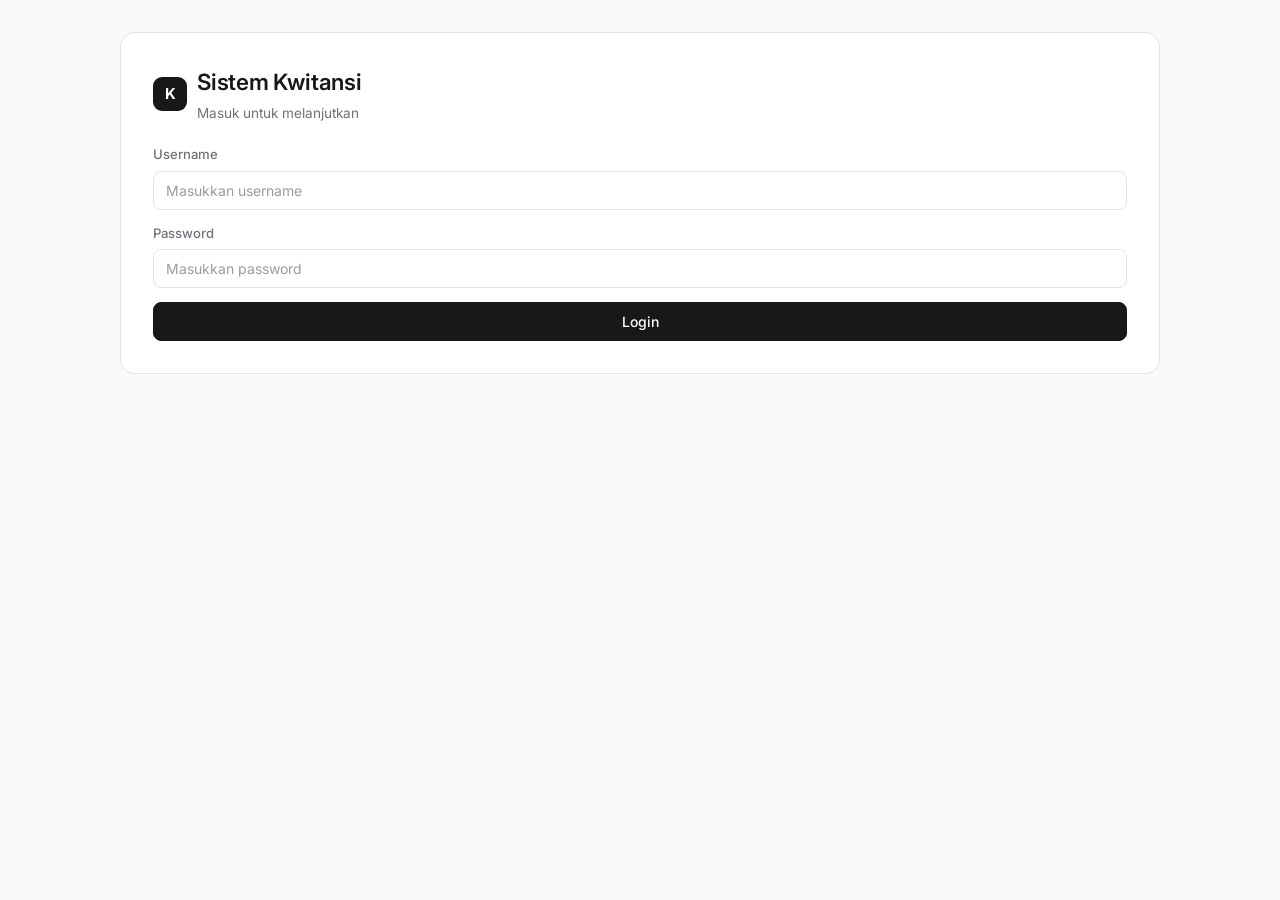
==== public/sistem-kwitansi.html @ 3c90ab40 "Test_1" ====
<!DOCTYPE html>
<html lang="id">
<head>
<meta charset="UTF-8">
<meta name="viewport" content="width=device-width, initial-scale=1.0">
<title>Sistem Kwitansi Pembayaran</title>
<link rel="preconnect" href="https://fonts.googleapis.com">
<link rel="preconnect" href="https://fonts.gstatic.com" crossorigin>
<link href="https://fonts.googleapis.com/css2?family=Inter:wght@400;500;600;700&family=JetBrains+Mono:wght@500&display=swap" rel="stylesheet">
<script>
  /* Terapkan tema tersimpan sebelum render agar tidak ada "kedipan" warna */
  (function () {
    try {
      var t = localStorage.getItem('kwitansi_theme') || 'onyx';
      document.documentElement.setAttribute('data-theme', t);
    } catch (e) {}
  })();
</script>
<style>
  /* ============ DESIGN TOKENS (monokrom) ============ */
  :root[data-theme="onyx"] {
    --bg: #fafafa; --surface: #ffffff; --surface-2: #f4f4f5;
    --text: #18181b; --text-muted: #71717a; --border: #e4e4e7;
    --accent: #18181b; --accent-contrast: #ffffff; --danger: #b91c1c; --danger-contrast:#fff;
  }
  :root[data-theme="graphite"] {
    --bg: #0e0e10; --surface: #18181b; --surface-2: #202023;
    --text: #f4f4f5; --text-muted: #a1a1aa; --border: #2c2c30;
    --accent: #f4f4f5; --accent-contrast: #0e0e10; --danger: #f87171; --danger-contrast:#1a0000;
  }
  :root[data-theme="stone"] {
    --bg: #f6f4f1; --surface: #ffffff; --surface-2: #efece6;
    --text: #2a2724; --text-muted: #8a8378; --border: #e6e1d8;
    --accent: #2a2724; --accent-contrast: #ffffff; --danger: #a3402f; --danger-contrast:#fff;
  }
  :root[data-theme="slate"] {
    --bg: #f2f3f5; --surface: #ffffff; --surface-2: #e9eaed;
    --text: #23262b; --text-muted: #7c828d; --border: #dfe1e6;
    --accent: #23262b; --accent-contrast: #ffffff; --danger: #a1323a; --danger-contrast:#fff;
  }

  * { box-sizing: border-box; }
  html, body { margin: 0; padding: 0; }
  body {
    background: var(--bg);
    color: var(--text);
    font-family: 'Inter', system-ui, -apple-system, "Segoe UI", sans-serif;
    font-size: 14.5px;
    line-height: 1.5;
    -webkit-font-smoothing: antialiased;
    padding: clamp(14px, 3vw, 32px);
    transition: background .2s ease, color .2s ease;
  }
  .num { font-family: 'JetBrains Mono', ui-monospace, monospace; font-variant-numeric: tabular-nums; }

  .container {
    max-width: 1040px;
    margin: 0 auto;
    background: var(--surface);
    border: 1px solid var(--border);
    border-radius: 14px;
    padding: clamp(16px, 3vw, 32px);
    position: relative;
  }

  h2, h3, h4 { margin: 0 0 4px 0; font-weight: 600; letter-spacing: -0.01em; }
  h2 { font-size: 1.4rem; }
  h3 { font-size: 1.05rem; font-weight: 500; }
  h4 { font-size: 1rem; text-transform: none; color: var(--text); margin-bottom: 2px; }
  hr { border: none; border-top: 1px solid var(--border); margin: 14px 0; }
  .subtle { color: var(--text-muted); font-size: 0.85rem; }

  .hidden { display: none !important; }

  /* ============ FORM ============ */
  .form-grid { display: grid; grid-template-columns: repeat(auto-fit, minmax(180px, 1fr)); gap: 14px; }
  .form-group { margin-bottom: 14px; display: flex; flex-direction: column; gap: 6px; }
  label { font-weight: 500; font-size: 0.82rem; color: var(--text-muted); }
  input, select {
    width: 100%;
    padding: 10px 12px;
    border: 1px solid var(--border);
    border-radius: 8px;
    font-size: 14px;
    font-family: inherit;
    background: var(--surface);
    color: var(--text);
    outline: none;
    transition: border-color .15s ease, box-shadow .15s ease;
  }
  input:focus, select:focus {
    border-color: var(--accent);
    box-shadow: 0 0 0 3px color-mix(in srgb, var(--accent) 15%, transparent);
  }
  input[readonly] { background: var(--surface-2); color: var(--text-muted); }
  input::placeholder { color: var(--text-muted); opacity: .7; }

  /* ============ BUTTONS ============ */
  button {
    padding: 10px 16px;
    border: 1px solid var(--accent);
    border-radius: 8px;
    font-size: 14px;
    font-weight: 500;
    font-family: inherit;
    cursor: pointer;
    background: var(--accent);
    color: var(--accent-contrast);
    display: inline-flex;
    align-items: center;
    justify-content: center;
    gap: 8px;
    width: 100%;
    transition: opacity .15s ease, transform .05s ease;
  }
  button:hover { opacity: .85; }
  button:active { transform: translateY(1px); }
  button:disabled { opacity: .5; cursor: not-allowed; }

  button.btn-secondary {
    background: transparent;
    color: var(--text);
    border-color: var(--border);
  }
  button.btn-danger { background: var(--danger); border-color: var(--danger); color: var(--danger-contrast); }
  button.btn-success { background: var(--accent); border-color: var(--accent); color: var(--accent-contrast); }
  button.btn-auto { width: auto; padding: 9px 14px; }
  button.btn-sm { width: auto; padding: 6px 10px; font-size: 12.5px; }

  /* ============ SPINNER ============ */
  .spinner { width: 14px; height: 14px; border: 2px solid currentColor; border-bottom-color: transparent; border-radius: 50%; display: inline-block; animation: rotation 0.8s linear infinite; opacity: .85; }
  @keyframes rotation { to { transform: rotate(360deg); } }

  .loading-overlay {
    position: absolute; inset: 0;
    background: color-mix(in srgb, var(--surface) 88%, transparent);
    backdrop-filter: blur(2px);
    display: flex; align-items: center; justify-content: center; flex-direction: column;
    z-index: 1000; border-radius: 14px; gap: 10px;
  }
  .big-spinner { width: 34px; height: 34px; border: 3px solid var(--accent); border-bottom-color: transparent; border-radius: 50%; animation: rotation 0.8s linear infinite; }
  #globalLoadingText { font-size: 0.85rem; color: var(--text-muted); }

  /* ============ HEADER ============ */
  .header-bar {
    display: flex; flex-wrap: wrap; gap: 14px; justify-content: space-between; align-items: center;
    border-bottom: 1px solid var(--border); padding-bottom: 16px; margin-bottom: 20px;
  }
  .brand { display: flex; align-items: center; gap: 10px; }
  .brand-mark {
    width: 34px; height: 34px; border-radius: 9px; background: var(--accent); color: var(--accent-contrast);
    display: flex; align-items: center; justify-content: center; font-weight: 700; font-size: 15px; flex-shrink: 0;
  }
  .nav-btns { display: flex; gap: 8px; flex-wrap: wrap; align-items: center; }

  /* Theme swatches */
  .theme-picker { display: flex; gap: 6px; align-items: center; margin-right: 4px; }
  .swatch {
    width: 22px; height: 22px; border-radius: 50%; cursor: pointer;
    border: 1px solid var(--border); box-shadow: 0 0 0 0 transparent; padding: 0;
    transition: transform .1s ease, box-shadow .15s ease;
  }
  .swatch:hover { transform: scale(1.08); }
  .swatch[aria-pressed="true"] { box-shadow: 0 0 0 2px var(--surface), 0 0 0 4px var(--accent); }
  .swatch-onyx { background: linear-gradient(135deg,#fafafa 50%,#18181b 50%); }
  .swatch-graphite { background: linear-gradient(135deg,#3f3f46 50%,#0e0e10 50%); }
  .swatch-stone { background: linear-gradient(135deg,#f6f4f1 50%,#8a8378 50%); }
  .swatch-slate { background: linear-gradient(135deg,#e9eaed 50%,#23262b 50%); }

  /* ============ LIST / TABLE ============ */
  .toolbar { display: flex; flex-wrap: wrap; gap: 14px; align-items: flex-end; margin-bottom: 16px; }
  .toolbar .form-group { margin-bottom: 0; min-width: 180px; }

  .table-wrap { border: 1px solid var(--border); border-radius: 10px; overflow: hidden; }
  table.data-table { width: 100%; border-collapse: collapse; }
  table.data-table thead th {
    text-align: left; font-size: 0.75rem; text-transform: uppercase; letter-spacing: .04em;
    color: var(--text-muted); font-weight: 600; background: var(--surface-2);
    padding: 10px 14px; border-bottom: 1px solid var(--border);
  }
  table.data-table td { padding: 12px 14px; border-bottom: 1px solid var(--border); font-size: 13.5px; vertical-align: middle; }
  table.data-table tbody tr:last-child td { border-bottom: none; }
  table.data-table tbody tr:hover { background: var(--surface-2); }
  .row-actions { display: flex; gap: 6px; flex-wrap: wrap; }
  .empty-state { text-align: center; padding: 32px 14px; color: var(--text-muted); font-size: 0.9rem; }

  @media (max-width: 640px) {
    table.data-table thead { display: none; }
    table.data-table, table.data-table tbody, table.data-table tr, table.data-table td { display: block; width: 100%; }
    table.data-table tr { border-bottom: 1px solid var(--border); padding: 10px 4px; }
    table.data-table td { border: none; padding: 4px 10px; display: flex; justify-content: space-between; gap: 10px; text-align: right; }
    table.data-table td::before { content: attr(data-label); font-weight: 600; color: var(--text-muted); text-align: left; }
    table.data-table td.row-actions-cell { justify-content: flex-end; }
    table.data-table td.row-actions-cell::before { content: none; }
  }

  /* ============ KWITANSI (RECEIPT) ============ */
  .kwitansi-box { border: 1.5px solid var(--text); border-radius: 10px; overflow: hidden; background: var(--surface); margin-top: 6px; }
  .kwitansi-title { background: var(--accent); color: var(--accent-contrast); text-align: center; font-size: 18px; font-weight: 700; padding: 12px; letter-spacing: .01em; }
  .kwitansi-subtitle { text-align: center; font-size: 12.5px; color: var(--text-muted); border-bottom: 1px solid var(--border); padding: 6px; }

  table.kwitansi-table { width: 100%; border-collapse: collapse; }
  table.kwitansi-table td, table.kwitansi-table th { border: 1px solid var(--border); padding: 8px 12px; font-size: 13px; }
  .text-right { text-align: right; }
  .bold { font-weight: 600; }

  .signature-container { display: flex; border-top: 1px solid var(--border); flex-wrap: wrap; }
  .sig-box { flex: 1 1 150px; border-right: 1px solid var(--border); min-height: 100px; text-align: center; display: flex; flex-direction: column; justify-content: space-between; padding: 10px; font-size: 13px; }
  .sig-box:last-child { border-right: none; }

  .preview-actions { display: flex; gap: 8px; margin-bottom: 16px; flex-wrap: wrap; }

  /* ============ MISC ============ */
  .welcome-name { font-weight: 600; }
  .role-badge {
    display: inline-block; font-size: 0.7rem; text-transform: uppercase; letter-spacing: .03em;
    padding: 2px 8px; border-radius: 20px; background: var(--surface-2); color: var(--text-muted); margin-left: 6px; font-weight: 600;
  }

  @media print {
    body { background: #fff !important; padding: 0; color: #000; }
    .no-print { display: none !important; }
    .container { border: none; border-radius: 0; padding: 0; max-width: 100%; }
    .kwitansi-box { border: 2px solid #000 !important; border-radius: 0; page-break-inside: avoid; }
    .kwitansi-title { background: #000 !important; color: #fff !important; -webkit-print-color-adjust: exact; print-color-adjust: exact; }
    table.kwitansi-table td, table.kwitansi-table th, .signature-container, .sig-box { border-color: #000 !important; }
  }
</style>
</head>
<body>

<div class="container">

  <!-- OVERLAY LOADING GLOBAL -->
  <div id="globalLoading" class="loading-overlay hidden">
    <div class="big-spinner"></div>
    <span id="globalLoadingText">Memproses data...</span>
  </div>

  <!-- 1. HALAMAN LOGIN -->
  <div id="loginSection">
    <div class="brand" style="margin-bottom:22px;">
      <div class="brand-mark">K</div>
      <div>
        <h2>Sistem Kwitansi</h2>
        <div class="subtle">Masuk untuk melanjutkan</div>
      </div>
    </div>
    <div class="form-group">
      <label>Username</label>
      <input type="text" id="loginUsername" placeholder="Masukkan username">
    </div>
    <div class="form-group">
      <label>Password</label>
      <input type="password" id="loginPassword" placeholder="Masukkan password">
    </div>
    <button id="btnLogin" onclick="handleLogin()">
      <span id="btnLoginText">Login</span>
    </button>
  </div>

  <!-- 2. DASHBOARD UTAMA -->
  <div id="dashboardSection" class="hidden">
    <div class="header-bar no-print">
      <div class="brand">
        <div class="brand-mark">K</div>
        <div>
          <h3>Selamat datang, <span id="userDisplayName" class="welcome-name"></span></h3>
          <span id="userRole" class="role-badge"></span>
        </div>
      </div>
      <div class="nav-btns">
        <div class="theme-picker" role="group" aria-label="Pilih tema warna">
          <button type="button" class="swatch swatch-onyx" data-theme-choice="onyx" title="Onyx" aria-pressed="false"></button>
          <button type="button" class="swatch swatch-graphite" data-theme-choice="graphite" title="Graphite (gelap)" aria-pressed="false"></button>
          <button type="button" class="swatch swatch-stone" data-theme-choice="stone" title="Stone" aria-pressed="false"></button>
          <button type="button" class="swatch swatch-slate" data-theme-choice="slate" title="Slate" aria-pressed="false"></button>
        </div>
        <button id="btnTambahUser" class="hidden btn-secondary btn-auto" onclick="showFormUser()">+ Akun Baru</button>
        <button id="btnTambahKwitansi" class="hidden btn-auto" onclick="showFormKwitansi()">+ Buat Kwitansi</button>
        <button class="btn-danger btn-auto" onclick="handleLogout()">Logout</button>
      </div>
    </div>

    <!-- Tampilan Daftar Kwitansi -->
    <div id="listSection" class="no-print">
      <h4>Daftar Kwitansi Pembayaran</h4>
      <p class="subtle" style="margin-bottom:16px;">Kelola dan cetak kwitansi yang sudah tersimpan.</p>

      <div class="toolbar">
        <div class="form-group">
          <label>Tipe Kwitansi</label>
          <select id="filterType" onchange="loadKwitansiData()">
            <option value="lebur">Kwitansi Lebur</option>
            <option value="tak_lebur">Kwitansi Tak Lebur</option>
          </select>
        </div>
      </div>
      <div id="kwitansiListTable"></div>
    </div>

    <!-- Form Buat Akun Baru -->
    <div id="formUserSection" class="hidden no-print">
      <h4>Buat Akun Baru</h4>
      <p class="subtle" style="margin-bottom:16px;">Tambahkan pengguna admin atau client baru.</p>
      <div class="form-grid">
        <div class="form-group"><label>Username</label><input type="text" id="newUsername"></div>
        <div class="form-group"><label>Password</label><input type="password" id="newPassword"></div>
        <div class="form-group">
          <label>Role</label>
          <select id="newRole">
            <option value="client">Client</option>
            <option value="admin">Admin</option>
          </select>
        </div>
        <div class="form-group"><label>Nama Lengkap</label><input type="text" id="newName"></div>
      </div>
      <div style="display:flex; gap:8px; flex-wrap:wrap;">
        <button id="btnSimpanUser" class="btn-success btn-auto" onclick="simpanUser()">
          <span id="btnSimpanUserText">Simpan Akun</span>
        </button>
        <button class="btn-secondary btn-auto" onclick="hideForms()">Batal</button>
      </div>
    </div>

    <!-- Form Input Kwitansi -->
    <div id="formKwitansiSection" class="hidden no-print">
      <h4 id="formKwitansiTitle">Tambah Kwitansi Baru</h4>
      <p class="subtle" style="margin-bottom:16px;">Isi rincian transaksi, kalkulasi akan terisi otomatis.</p>

      <div class="form-group" style="max-width:260px;">
        <label>Tipe Kwitansi</label>
        <select id="inputType" onchange="toggleFormFields()">
          <option value="lebur">Lebur</option>
          <option value="tak_lebur">Tak Lebur</option>
        </select>
      </div>

      <div class="form-grid">
        <div class="form-group"><label>No. Kwitansi</label><input type="text" id="fieldNo"></div>
        <div class="form-group"><label>Tanggal Transfer/Bayar</label><input type="date" id="fieldTanggal"></div>
        <div class="form-group"><label>Tanggal Putaran</label><input type="date" id="fieldTanggalPutaran"></div>
      </div>

      <div class="form-grid">
        <div class="form-group"><label>Terima Dari</label><input type="text" id="fieldTerimaDari"></div>
        <div class="form-group"><label>Modal (Rp)</label><input type="number" step="0.01" id="fieldModal" oninput="hitungOtomatis(event)"></div>
      </div>

      <!-- Field Khusus Lebur -->
      <div id="fieldsLebur">
        <div class="form-grid">
          <div class="form-group"><label>Harga Beli 1 / gr (Rp)</label><input type="number" step="0.01" id="fieldHargaBeli1Gr" oninput="hitungOtomatis(event)"></div>
          <div class="form-group"><label>Total Sebelum Lebur</label><input type="number" step="0.01" id="fieldTotalSebelumLebur"></div>
          <div class="form-group"><label>Total Setelah Lebur</label><input type="number" step="0.01" id="fieldTotalSetelahLebur" oninput="hitungOtomatis(event)"></div>
          <div class="form-group"><label>Kadar (%)</label><input type="text" id="fieldKadar" value="91.99%"></div>
        </div>
      </div>

      <!-- Field Khusus Tak Lebur -->
      <div id="fieldsTakLebur" class="hidden">
        <div class="form-grid">
          <div class="form-group"><label>Harga Beli / gram (Rp)</label><input type="number" step="0.01" id="fieldHargaBeliGram" oninput="hitungOtomatis(event)"></div>
          <div class="form-group"><label>Harga Jual / gram (Rp)</label><input type="number" step="0.01" id="fieldHargaJualGram" oninput="hitungOtomatis(event)"></div>
        </div>
      </div>

      <!-- Field Hasil Kalkulasi -->
      <div class="form-grid">
        <div class="form-group"><label>Total Penjualan (Rp)</label><input type="number" step="0.01" id="fieldTotalPenjualan" oninput="hitungOtomatis(event)"></div>
        <div class="form-group"><label>Total Keuntungan (Rp)</label><input type="number" step="0.01" id="fieldTotalKeuntungan" oninput="hitungManualKeuntungan()" placeholder="0"></div>
        <div class="form-group"><label>Total Keuntungan x 30% (Jumlah)</label><input type="number" step="0.01" id="fieldJumlah" readonly></div>
      </div>

      <!-- Terbilang Otomatis -->
      <div class="form-group">
        <label>Terbilang (Otomatis dari Total Keuntungan)</label>
        <input type="text" id="fieldTerbilang" readonly style="font-weight:600;">
      </div>

      <div style="display:flex; gap:8px; flex-wrap:wrap; margin-top:6px;">
        <button id="btnSimpanKwitansi" class="btn-success btn-auto" onclick="simpanKwitansi()">
          <span id="btnSimpanKwitansiText">Simpan Kwitansi</span>
        </button>
        <button class="btn-secondary btn-auto" onclick="hideForms()">Batal</button>
      </div>
    </div>

    <!-- PREVIEW KWITANSI -->
    <div id="previewArea" class="hidden">
      <div class="preview-actions no-print">
        <button class="btn-success btn-auto" onclick="window.print()">Cetak / Download PDF</button>
        <button class="btn-secondary btn-auto" onclick="closePreview()">Kembali</button>
      </div>

      <div class="kwitansi-box">
        <div class="kwitansi-title">Kwitansi Pembayaran</div>
        <div class="kwitansi-subtitle">Kwitansi Pembayaran</div>

        <table class="kwitansi-table">
          <tr>
            <td colspan="2"><strong>No.</strong> <span id="viewNo"></span></td>
            <td colspan="2"><strong>Tanggal Putaran:</strong> <span id="viewTglPutaran"></span></td>
          </tr>
          <tr>
            <td colspan="2"><strong id="lblTgl">Tanggal:</strong> <span id="viewTgl"></span></td>
            <td colspan="2"><strong>Terima dari:</strong> <span id="viewTerimaDari"></span></td>
          </tr>
          <tr>
            <td style="width: 20%;"><strong>Jumlah</strong></td>
            <td colspan="3"><strong id="viewJumlah"></strong></td>
          </tr>
          <tr>
            <td><strong>Terbilang</strong></td>
            <td colspan="3"><strong id="viewTerbilang"></strong></td>
          </tr>
          <tr>
            <td colspan="4" class="bold">Untuk Pembayaran:</td>
          </tr>
        </table>

        <!-- Tabel Perhitungan -->
        <table class="kwitansi-table" id="viewDetailTable"></table>

        <div class="signature-container">
          <div class="sig-box" style="flex: 2 1 220px; text-align:left;">
            <strong>Detail Jumlah dan Perhitungan</strong>
          </div>
          <div class="sig-box">
            <strong>Tanda Tangan Penerima</strong>
          </div>
          <div class="sig-box">
            <strong>Tanda Tangan Penyetor</strong>
          </div>
        </div>
      </div>
    </div>

  </div>

</div>

<script>
  // MASUKKAN URL WEB APP GOOGLE APPS SCRIPT ANDA DI SINI
  const SCRIPT_URL = "https://script.google.com/macros/s/AKfycbz9GG3gBZ4VMl-e2Hu1_Qv3UtREHo_DA6vSNfeqBpv2RDfMTVq-NjoJUmWT4LGvK2Az/exec";

  let currentUser = null;

  // --- THEME PICKER (monokrom) ---
  function applyTheme(theme) {
    document.documentElement.setAttribute('data-theme', theme);
    try { localStorage.setItem('kwitansi_theme', theme); } catch (e) {}
    document.querySelectorAll('[data-theme-choice]').forEach(btn => {
      btn.setAttribute('aria-pressed', btn.getAttribute('data-theme-choice') === theme ? 'true' : 'false');
    });
  }
  document.addEventListener('DOMContentLoaded', () => {
    const current = document.documentElement.getAttribute('data-theme') || 'onyx';
    applyTheme(current);
    document.querySelectorAll('[data-theme-choice]').forEach(btn => {
      btn.addEventListener('click', () => applyTheme(btn.getAttribute('data-theme-choice')));
    });
  });

  // --- HELPER LOADING ANIMASI ---
  function setButtonLoading(btnId, textId, isLoading, originalText) {
    const btn = document.getElementById(btnId);
    const txt = document.getElementById(textId);
    if (isLoading) {
      btn.disabled = true;
      txt.innerHTML = `<span class="spinner"></span> Memproses...`;
    } else {
      btn.disabled = false;
      txt.innerText = originalText;
    }
  }

  function showGlobalLoading(text = "Memproses data...") {
    document.getElementById('globalLoadingText').innerText = text;
    document.getElementById('globalLoading').classList.remove('hidden');
  }

  function hideGlobalLoading() {
    document.getElementById('globalLoading').classList.add('hidden');
  }

  // --- FUNGSI TERBILANG DENGAN DUKUNGAN PENUH (Triliun - Perak/Sen) ---
function terbilangAngkaDasar(angka) {
  var bil = ["", "Satu", "Dua", "Tiga", "Empat", "Lima", "Enam", "Tujuh", "Delapan", "Sembilan", "Sepuluh", "Sebelas"];
  angka = Math.floor(angka);

  if (angka === 0) return "";
  if (angka < 12) return " " + bil[angka];
  else if (angka < 20) return terbilangAngkaDasar(angka - 10) + " Belas";
  else if (angka < 100) return terbilangAngkaDasar(Math.floor(angka / 10)) + " Puluh" + terbilangAngkaDasar(angka % 10);
  else if (angka < 200) return " Seratus" + terbilangAngkaDasar(angka - 100);
  else if (angka < 1000) return terbilangAngkaDasar(Math.floor(angka / 100)) + " Ratus" + terbilangAngkaDasar(angka % 100);
  else if (angka < 2000) return " Seribu" + terbilangAngkaDasar(angka - 1000);
  else if (angka < 1000000) return terbilangAngkaDasar(Math.floor(angka / 1000)) + " Ribu" + terbilangAngkaDasar(angka % 1000);
  else if (angka < 1000000000) return terbilangAngkaDasar(Math.floor(angka / 1000000)) + " Juta" + terbilangAngkaDasar(angka % 1000000);
  else if (angka < 1000000000000) return terbilangAngkaDasar(Math.floor(angka / 1000000000)) + " Milyar" + terbilangAngkaDasar(angka % 1000000000);
  else if (angka < 1000000000000000) return terbilangAngkaDasar(Math.floor(angka / 1000000000000)) + " Triliun" + terbilangAngkaDasar(angka % 1000000000000);

  return "";
}

function konversiTerbilangLengkap(nilai) {
  if (!nilai || nilai === 0) return "Nol Rupiah.";

  var bagianUtama = Math.floor(Math.abs(nilai));
  var bagianDesimal = Math.round((Math.abs(nilai) - bagianUtama) * 100);

  var hasil = terbilangAngkaDasar(bagianUtama).trim() + " Rupiah";

  if (bagianDesimal > 0) {
    hasil += " " + terbilangAngkaDasar(bagianDesimal).trim() + " Perak";
  } else {
    hasil += ".";
  }

  return hasil.replace(/\s+/g, ' ').trim();
}

  // --- LOGIN & LOGOUT ---
  async function handleLogin() {
    const u = document.getElementById('loginUsername').value;
    const p = document.getElementById('loginPassword').value;

    if(!u || !p) return alert("Masukkan username dan password!");

    setButtonLoading('btnLogin', 'btnLoginText', true, 'Login');

    try {
      const res = await fetch(`${SCRIPT_URL}?action=getUsers`);
      const users = await res.json();
      const user = users.find(x => String(x.username).trim() === u.trim() && String(x.password).trim() === p.trim());

      if (user) {
        currentUser = user;
        document.getElementById('userDisplayName').innerText = user.name;
        document.getElementById('userRole').innerText = user.role;

        document.getElementById('loginSection').classList.add('hidden');
        document.getElementById('dashboardSection').classList.remove('hidden');

        if(user.role === 'admin') {
          document.getElementById('btnTambahUser').classList.remove('hidden');
          document.getElementById('btnTambahKwitansi').classList.remove('hidden');
        }

        await loadKwitansiData();
      } else {
        alert("Username atau Password salah!");
      }
    } catch(err) {
      alert("Gagal terhubung ke Google Apps Script. Pastikan URL Web App sudah dikonfigurasi dengan benar.");
    } finally {
      setButtonLoading('btnLogin', 'btnLoginText', false, 'Login');
    }
  }

  function handleLogout() {
    location.reload();
  }

  function hideForms() {
    document.getElementById('formUserSection').classList.add('hidden');
    document.getElementById('formKwitansiSection').classList.add('hidden');
    document.getElementById('listSection').classList.remove('hidden');
  }

  function showFormUser() {
    hideForms();
    document.getElementById('listSection').classList.add('hidden');
    document.getElementById('formUserSection').classList.remove('hidden');
  }

  function showFormKwitansi() {
    hideForms();
    document.getElementById('listSection').classList.add('hidden');
    document.getElementById('formKwitansiSection').classList.remove('hidden');
  }

  // --- KALKULASI & FORM HANDLER ---
  function toggleFormFields() {
    const type = document.getElementById('inputType').value;
    if(type === 'lebur') {
      document.getElementById('fieldsLebur').classList.remove('hidden');
      document.getElementById('fieldsTakLebur').classList.add('hidden');
    } else {
      document.getElementById('fieldsLebur').classList.add('hidden');
      document.getElementById('fieldsTakLebur').classList.remove('hidden');
    }
    hitungOtomatis();
  }

  // 1. Fungsi khusus saat kamu mengedit secara MANUAL di kolom Total Keuntungan
  function hitungManualKeuntungan() {
    const elKeuntungan = document.getElementById('fieldTotalKeuntungan');
    if (!elKeuntungan) return;

    let valStr = elKeuntungan.value.toString().replace(/,/g, '.');
    const totalKeuntungan = parseFloat(valStr) || 0;

    // Hitung 30% dari Total Keuntungan
    const jumlah30 = totalKeuntungan * 0.30;

    // Update field Jumlah (30%) dan Terbilang secara realtime
    const elJumlah = document.getElementById('fieldJumlah');
    if (elJumlah) {
      elJumlah.value = jumlah30 !== 0 ? jumlah30.toFixed(2) : '0';
    }

    const elTerbilang = document.getElementById('fieldTerbilang');
    if (elTerbilang) {
      elTerbilang.value = konversiTerbilangLengkap(jumlah30);
    }
  }

  // 2. Fungsi hitung otomatis dari input lain
  function hitungOtomatis(e) {
    // Jika event terjadi dari pengetikan kolom Total Keuntungan, jalankan fungsi manual
    if (e && e.target && e.target.id === 'fieldTotalKeuntungan') {
      hitungManualKeuntungan();
      return;
    }

    const type = document.getElementById('inputType').value;
    let totalPenjualan = parseFloat(document.getElementById('fieldTotalPenjualan').value) || 0;
    let totalKeuntungan = 0;

    if (type === 'lebur') {
      const hargaBeli1Gr = parseFloat(document.getElementById('fieldHargaBeli1Gr').value) || 0;
      const totalSetelahLebur = parseFloat(document.getElementById('fieldTotalSetelahLebur').value) || 0;

      if (totalPenjualan > 0) {
        let hargaBeliEst = totalSetelahLebur * hargaBeli1Gr;
        totalKeuntungan = totalPenjualan - hargaBeliEst;
        document.getElementById('fieldTotalKeuntungan').value = totalKeuntungan.toFixed(2);
      }
    } else {
      const modal = parseFloat(document.getElementById('fieldModal').value) || 0;
      const hargaBeliGram = parseFloat(document.getElementById('fieldHargaBeliGram').value) || 0;
      const hargaJualGram = parseFloat(document.getElementById('fieldHargaJualGram').value) || 0;

      if (modal > 0 && hargaBeliGram > 0 && hargaJualGram > 0) {
        let totalPembelianGr = modal / hargaBeliGram;
        totalPenjualan = totalPembelianGr * hargaJualGram;
        document.getElementById('fieldTotalPenjualan').value = totalPenjualan.toFixed(2);
        totalKeuntungan = totalPenjualan - modal;
        document.getElementById('fieldTotalKeuntungan').value = totalKeuntungan.toFixed(2);
      }
    }

    // Jalankan update hasil 30% dan terbilang
    hitungManualKeuntungan();
  }

  function formatRupiah(val) {
    return "Rp" + new Intl.NumberFormat('id-ID', { minimumFractionDigits: 0, maximumFractionDigits: 2 }).format(val || 0);
  }

  // --- APPS SCRIPT DATABASE CRUD ---
  async function loadKwitansiData() {
    const type = document.getElementById('filterType').value;
    const action = type === 'lebur' ? 'getKwitansiLebur' : 'getKwitansiTakLebur';
    const container = document.getElementById('kwitansiListTable');

    showGlobalLoading("Memuat daftar kwitansi...");

    try {
      const res = await fetch(`${SCRIPT_URL}?action=${action}`);
      const data = await res.json();

      let html = `<div class="table-wrap"><table class="data-table no-print">
        <thead>
          <tr>
            <th>No</th>
            <th>Terima Dari</th>
            <th>Jumlah (30%)</th>
            <th>Total Keuntungan</th>
            <th>Aksi</th>
          </tr>
        </thead><tbody>`;

      if(data.length === 0) {
        html += `<tr><td colspan="5"><div class="empty-state">Belum ada data kwitansi.</div></td></tr>`;
      } else {
        data.forEach(row => {
          html += `<tr>
            <td data-label="No">${row.no || '-'}</td>
            <td data-label="Terima Dari">${row.terima_dari || '-'}</td>
            <td data-label="Jumlah (30%)" class="num">${formatRupiah(row.jumlah)}</td>
            <td data-label="Total Keuntungan" class="num">${formatRupiah(row.total_keuntungan)}</td>
            <td data-label="Aksi" class="row-actions-cell">
              <div class="row-actions">
                <button class="btn-secondary btn-sm" onclick='viewKwitansi(${JSON.stringify(row)}, "${type}")'>Cetak / Lihat</button>
                ${currentUser.role === 'admin' ? `<button class="btn-danger btn-sm" onclick='hapusKwitansi("${row.id}", "${type}")'>Hapus</button>` : ''}
              </div>
            </td>
          </tr>`;
        });
      }

      html += `</tbody></table></div>`;
      container.innerHTML = html;
    } catch(err) {
      container.innerHTML = "<p style='color:var(--danger);'>Gagal memuat data dari database.</p>";
    } finally {
      hideGlobalLoading();
    }
  }

  async function simpanKwitansi() {
    const type = document.getElementById('inputType').value;
    const sheetName = type === 'lebur' ? 'KwitansiLebur' : 'KwitansiTakLebur';

    setButtonLoading('btnSimpanKwitansi', 'btnSimpanKwitansiText', true, 'Simpan Kwitansi');

    let rowData = [];
    const id = "KWT-" + Date.now();

    if(type === 'lebur') {
      rowData = [
        id,
        document.getElementById('fieldNo').value,
        document.getElementById('fieldTanggal').value,
        document.getElementById('fieldTanggalPutaran').value,
        document.getElementById('fieldTerimaDari').value,
        document.getElementById('fieldJumlah').value,
        document.getElementById('fieldTerbilang').value,
        document.getElementById('fieldModal').value,
        document.getElementById('fieldHargaBeli1Gr').value,
        document.getElementById('fieldTotalSebelumLebur').value,
        document.getElementById('fieldTotalSetelahLebur').value,
        document.getElementById('fieldKadar').value,
        (parseFloat(document.getElementById('fieldTotalSetelahLebur').value)||0) * (parseFloat(document.getElementById('fieldHargaBeli1Gr').value)||0),
        document.getElementById('fieldTotalPenjualan').value,
        document.getElementById('fieldTotalKeuntungan').value,
        document.getElementById('fieldJumlah').value
      ];
    } else {
      const modal = parseFloat(document.getElementById('fieldModal').value) || 0;
      const hb = parseFloat(document.getElementById('fieldHargaBeliGram').value) || 1;

      rowData = [
        id,
        document.getElementById('fieldNo').value,
        document.getElementById('fieldTanggal').value,
        document.getElementById('fieldTanggalPutaran').value,
        document.getElementById('fieldTerimaDari').value,
        document.getElementById('fieldJumlah').value,
        document.getElementById('fieldTerbilang').value,
        modal,
        hb,
        (modal / hb).toFixed(2),
        modal,
        document.getElementById('fieldHargaJualGram').value,
        document.getElementById('fieldTotalPenjualan').value,
        document.getElementById('fieldTotalKeuntungan').value,
        document.getElementById('fieldJumlah').value
      ];
    }

    try {
      await fetch(SCRIPT_URL, {
        method: "POST",
        body: JSON.stringify({ action: "create", sheet: sheetName, row: rowData })
      });

      alert("Berhasil menyimpan kwitansi!");
      hideForms();
      await loadKwitansiData();
    } catch(err) {
      alert("Gagal menyimpan kwitansi: " + err.toString());
    } finally {
      setButtonLoading('btnSimpanKwitansi', 'btnSimpanKwitansiText', false, 'Simpan Kwitansi');
    }
  }

  async function hapusKwitansi(id, type) {
    if(!confirm("Yakin ingin menghapus kwitansi ini?")) return;
    const sheetName = type === 'lebur' ? 'KwitansiLebur' : 'KwitansiTakLebur';

    showGlobalLoading("Menghapus data...");

    try {
      await fetch(SCRIPT_URL, {
        method: "POST",
        body: JSON.stringify({ action: "delete", sheet: sheetName, id: id })
      });

      alert("Data berhasil dihapus!");
      await loadKwitansiData();
    } catch(err) {
      alert("Gagal menghapus data!");
    } finally {
      hideGlobalLoading();
    }
  }

  async function simpanUser() {
    const u = document.getElementById('newUsername').value;
    const p = document.getElementById('newPassword').value;
    const r = document.getElementById('newRole').value;
    const n = document.getElementById('newName').value;

    if(!u || !p || !n) return alert("Mohon lengkapi semua field user!");

    setButtonLoading('btnSimpanUser', 'btnSimpanUserText', true, 'Simpan Akun');

    const row = [u, p, r, n];

    try {
      await fetch(SCRIPT_URL, {
        method: "POST",
        body: JSON.stringify({ action: "create", sheet: "Users", row: row })
      });

      alert("User baru berhasil ditambahkan!");
      hideForms();
    } catch(err) {
      alert("Gagal menyimpan user!");
    } finally {
      setButtonLoading('btnSimpanUser', 'btnSimpanUserText', false, 'Simpan Akun');
    }
  }

  // --- PREVIEW & CETAK ---
  function viewKwitansi(data, type) {
    document.getElementById('listSection').classList.add('hidden');
    document.getElementById('previewArea').classList.remove('hidden');

    document.getElementById('viewNo').innerText = data.no || '';
    document.getElementById('viewTglPutaran').innerText = data.tanggal_putaran || '';
    document.getElementById('viewTgl').innerText = data.tanggal || data.tanggal_transfer || '';
    document.getElementById('lblTgl').innerText = type === 'lebur' ? 'Tanggal:' : 'Tanggal Transfer :';

    document.getElementById('viewTerimaDari').innerText = data.terima_dari || '';
    document.getElementById('viewJumlah').innerText = formatRupiah(data.jumlah);
    document.getElementById('viewTerbilang').innerText = data.terbilang || '';

    let tableHTML = "";
    if (type === 'lebur') {
      tableHTML = `
        <tr><td>Modal</td><td class="text-right">${formatRupiah(data.modal)}</td></tr>
        <tr><td>Harga Beli 1 / gr</td><td class="text-right">${formatRupiah(data.harga_beli_gr)}</td></tr>
        <tr><td>Total Sebelum Lebur</td><td class="text-right">${data.total_sebelum_lebur || 0}</td></tr>
        <tr><td>Total Setelah Lebur</td><td class="text-right">${data.total_setelah_lebur || 0}</td></tr>
        <tr><td>Kadar</td><td class="text-right">${data.kadar || ''}</td></tr>
        <tr><td>Harga Beli</td><td class="text-right">${formatRupiah(data.harga_beli)}</td></tr>
        <tr><td>Total Penjualan</td><td class="text-right">${formatRupiah(data.total_penjualan)}</td></tr>
        <tr><td>Total Keuntungan</td><td class="text-right">${formatRupiah(data.total_keuntungan)}</td></tr>
        <tr><td><strong>Total Keuntungan x 30%</strong></td><td class="text-right"><strong>${formatRupiah(data.total_keuntungan_30)}</strong></td></tr>
      `;
    } else {
      tableHTML = `
        <tr><td>Modal</td><td class="text-right">${formatRupiah(data.modal)}</td></tr>
        <tr><td>Harga Beli/gram</td><td class="text-right">${formatRupiah(data.harga_beli_gram)}</td></tr>
        <tr><td>Total Pembelian (gr)</td><td class="text-right">${data.total_pembelian_gr || 0}</td></tr>
        <tr><td>Total Pembelian</td><td class="text-right">${formatRupiah(data.total_pembelian)}</td></tr>
        <tr><td>Harga Jual/gram</td><td class="text-right">${formatRupiah(data.harga_jual_gram)}</td></tr>
        <tr><td>Total Penjualan</td><td class="text-right">${formatRupiah(data.total_penjualan)}</td></tr>
        <tr><td>Total Keuntungan</td><td class="text-right">${formatRupiah(data.total_keuntungan)}</td></tr>
        <tr><td><strong>Total Keuntungan x 30%</strong></td><td class="text-right"><strong>${formatRupiah(data.total_keuntungan_30)}</strong></td></tr>
      `;
    }

    document.getElementById('viewDetailTable').innerHTML = tableHTML;
  }

  function closePreview() {
    document.getElementById('previewArea').classList.add('hidden');
    document.getElementById('listSection').classList.remove('hidden');
  }
</script>

</body>
</html>
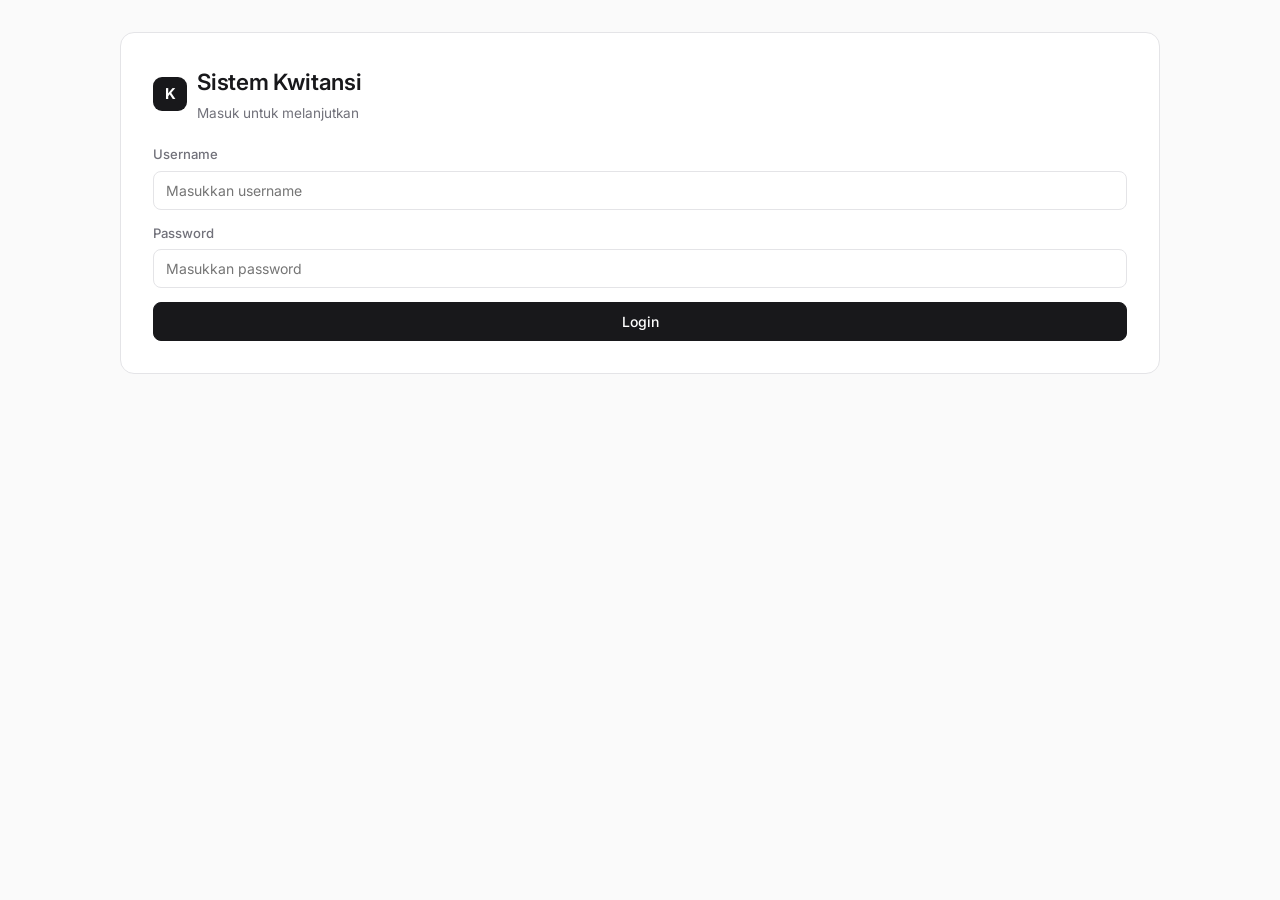
==== commit 48bbe425: "Update sistem-kwitansi.html" ====
--- a/public/sistem-kwitansi.html
+++ b/public/sistem-kwitansi.html
@@ -8,7 +8,6 @@
 <link rel="preconnect" href="https://fonts.gstatic.com" crossorigin>
 <link href="https://fonts.googleapis.com/css2?family=Inter:wght@400;500;600;700&family=JetBrains+Mono:wght@500&display=swap" rel="stylesheet">
 <script>
-  /* Terapkan tema tersimpan sebelum render agar tidak ada "kedipan" warna */
   (function () {
     try {
       var t = localStorage.getItem('kwitansi_theme') || 'onyx';
@@ -17,7 +16,6 @@
   })();
 </script>
 <style>
-  /* ============ DESIGN TOKENS (monokrom) ============ */
   :root[data-theme="onyx"] {
     --bg: #fafafa; --surface: #ffffff; --surface-2: #f4f4f5;
     --text: #18181b; --text-muted: #71717a; --border: #e4e4e7;
@@ -67,12 +65,11 @@
   h2 { font-size: 1.4rem; }
   h3 { font-size: 1.05rem; font-weight: 500; }
   h4 { font-size: 1rem; text-transform: none; color: var(--text); margin-bottom: 2px; }
-  hr { border: none; border-top: 1px solid var(--border); margin: 14px 0; }
   .subtle { color: var(--text-muted); font-size: 0.85rem; }
 
   .hidden { display: none !important; }
 
-  /* ============ FORM ============ */
+  /* FORM */
   .form-grid { display: grid; grid-template-columns: repeat(auto-fit, minmax(180px, 1fr)); gap: 14px; }
   .form-group { margin-bottom: 14px; display: flex; flex-direction: column; gap: 6px; }
   label { font-weight: 500; font-size: 0.82rem; color: var(--text-muted); }
@@ -93,9 +90,8 @@
     box-shadow: 0 0 0 3px color-mix(in srgb, var(--accent) 15%, transparent);
   }
   input[readonly] { background: var(--surface-2); color: var(--text-muted); }
-  input::placeholder { color: var(--text-muted); opacity: .7; }
-
-  /* ============ BUTTONS ============ */
+
+  /* BUTTONS */
   button {
     padding: 10px 16px;
     border: 1px solid var(--accent);
@@ -117,18 +113,14 @@
   button:active { transform: translateY(1px); }
   button:disabled { opacity: .5; cursor: not-allowed; }
 
-  button.btn-secondary {
-    background: transparent;
-    color: var(--text);
-    border-color: var(--border);
-  }
+  button.btn-secondary { background: transparent; color: var(--text); border-color: var(--border); }
   button.btn-danger { background: var(--danger); border-color: var(--danger); color: var(--danger-contrast); }
   button.btn-success { background: var(--accent); border-color: var(--accent); color: var(--accent-contrast); }
   button.btn-auto { width: auto; padding: 9px 14px; }
   button.btn-sm { width: auto; padding: 6px 10px; font-size: 12.5px; }
 
-  /* ============ SPINNER ============ */
-  .spinner { width: 14px; height: 14px; border: 2px solid currentColor; border-bottom-color: transparent; border-radius: 50%; display: inline-block; animation: rotation 0.8s linear infinite; opacity: .85; }
+  /* SPINNER */
+  .spinner { width: 14px; height: 14px; border: 2px solid currentColor; border-bottom-color: transparent; border-radius: 50%; display: inline-block; animation: rotation 0.8s linear infinite; }
   @keyframes rotation { to { transform: rotate(360deg); } }
 
   .loading-overlay {
@@ -139,9 +131,8 @@
     z-index: 1000; border-radius: 14px; gap: 10px;
   }
   .big-spinner { width: 34px; height: 34px; border: 3px solid var(--accent); border-bottom-color: transparent; border-radius: 50%; animation: rotation 0.8s linear infinite; }
-  #globalLoadingText { font-size: 0.85rem; color: var(--text-muted); }
-
-  /* ============ HEADER ============ */
+
+  /* HEADER */
   .header-bar {
     display: flex; flex-wrap: wrap; gap: 14px; justify-content: space-between; align-items: center;
     border-bottom: 1px solid var(--border); padding-bottom: 16px; margin-bottom: 20px;
@@ -149,25 +140,22 @@
   .brand { display: flex; align-items: center; gap: 10px; }
   .brand-mark {
     width: 34px; height: 34px; border-radius: 9px; background: var(--accent); color: var(--accent-contrast);
-    display: flex; align-items: center; justify-content: center; font-weight: 700; font-size: 15px; flex-shrink: 0;
+    display: flex; align-items: center; justify-content: center; font-weight: 700; font-size: 15px;
   }
   .nav-btns { display: flex; gap: 8px; flex-wrap: wrap; align-items: center; }
 
-  /* Theme swatches */
   .theme-picker { display: flex; gap: 6px; align-items: center; margin-right: 4px; }
   .swatch {
     width: 22px; height: 22px; border-radius: 50%; cursor: pointer;
-    border: 1px solid var(--border); box-shadow: 0 0 0 0 transparent; padding: 0;
-    transition: transform .1s ease, box-shadow .15s ease;
-  }
-  .swatch:hover { transform: scale(1.08); }
+    border: 1px solid var(--border); padding: 0;
+  }
   .swatch[aria-pressed="true"] { box-shadow: 0 0 0 2px var(--surface), 0 0 0 4px var(--accent); }
   .swatch-onyx { background: linear-gradient(135deg,#fafafa 50%,#18181b 50%); }
   .swatch-graphite { background: linear-gradient(135deg,#3f3f46 50%,#0e0e10 50%); }
   .swatch-stone { background: linear-gradient(135deg,#f6f4f1 50%,#8a8378 50%); }
   .swatch-slate { background: linear-gradient(135deg,#e9eaed 50%,#23262b 50%); }
 
-  /* ============ LIST / TABLE ============ */
+  /* TABLE */
   .toolbar { display: flex; flex-wrap: wrap; gap: 14px; align-items: flex-end; margin-bottom: 16px; }
   .toolbar .form-group { margin-bottom: 0; min-width: 180px; }
 
@@ -179,24 +167,12 @@
     padding: 10px 14px; border-bottom: 1px solid var(--border);
   }
   table.data-table td { padding: 12px 14px; border-bottom: 1px solid var(--border); font-size: 13.5px; vertical-align: middle; }
-  table.data-table tbody tr:last-child td { border-bottom: none; }
   table.data-table tbody tr:hover { background: var(--surface-2); }
   .row-actions { display: flex; gap: 6px; flex-wrap: wrap; }
-  .empty-state { text-align: center; padding: 32px 14px; color: var(--text-muted); font-size: 0.9rem; }
-
-  @media (max-width: 640px) {
-    table.data-table thead { display: none; }
-    table.data-table, table.data-table tbody, table.data-table tr, table.data-table td { display: block; width: 100%; }
-    table.data-table tr { border-bottom: 1px solid var(--border); padding: 10px 4px; }
-    table.data-table td { border: none; padding: 4px 10px; display: flex; justify-content: space-between; gap: 10px; text-align: right; }
-    table.data-table td::before { content: attr(data-label); font-weight: 600; color: var(--text-muted); text-align: left; }
-    table.data-table td.row-actions-cell { justify-content: flex-end; }
-    table.data-table td.row-actions-cell::before { content: none; }
-  }
-
-  /* ============ KWITANSI (RECEIPT) ============ */
+
+  /* RECEIPT */
   .kwitansi-box { border: 1.5px solid var(--text); border-radius: 10px; overflow: hidden; background: var(--surface); margin-top: 6px; }
-  .kwitansi-title { background: var(--accent); color: var(--accent-contrast); text-align: center; font-size: 18px; font-weight: 700; padding: 12px; letter-spacing: .01em; }
+  .kwitansi-title { background: var(--accent); color: var(--accent-contrast); text-align: center; font-size: 18px; font-weight: 700; padding: 12px; }
   .kwitansi-subtitle { text-align: center; font-size: 12.5px; color: var(--text-muted); border-bottom: 1px solid var(--border); padding: 6px; }
 
   table.kwitansi-table { width: 100%; border-collapse: collapse; }
@@ -208,22 +184,12 @@
   .sig-box { flex: 1 1 150px; border-right: 1px solid var(--border); min-height: 100px; text-align: center; display: flex; flex-direction: column; justify-content: space-between; padding: 10px; font-size: 13px; }
   .sig-box:last-child { border-right: none; }
 
-  .preview-actions { display: flex; gap: 8px; margin-bottom: 16px; flex-wrap: wrap; }
-
-  /* ============ MISC ============ */
-  .welcome-name { font-weight: 600; }
-  .role-badge {
-    display: inline-block; font-size: 0.7rem; text-transform: uppercase; letter-spacing: .03em;
-    padding: 2px 8px; border-radius: 20px; background: var(--surface-2); color: var(--text-muted); margin-left: 6px; font-weight: 600;
-  }
-
   @media print {
     body { background: #fff !important; padding: 0; color: #000; }
     .no-print { display: none !important; }
-    .container { border: none; border-radius: 0; padding: 0; max-width: 100%; }
-    .kwitansi-box { border: 2px solid #000 !important; border-radius: 0; page-break-inside: avoid; }
-    .kwitansi-title { background: #000 !important; color: #fff !important; -webkit-print-color-adjust: exact; print-color-adjust: exact; }
-    table.kwitansi-table td, table.kwitansi-table th, .signature-container, .sig-box { border-color: #000 !important; }
+    .container { border: none; padding: 0; max-width: 100%; }
+    .kwitansi-box { border: 2px solid #000 !important; }
+    .kwitansi-title { background: #000 !important; color: #fff !important; }
   }
 </style>
 </head>
@@ -231,13 +197,12 @@
 
 <div class="container">
 
-  <!-- OVERLAY LOADING GLOBAL -->
   <div id="globalLoading" class="loading-overlay hidden">
     <div class="big-spinner"></div>
     <span id="globalLoadingText">Memproses data...</span>
   </div>
 
-  <!-- 1. HALAMAN LOGIN -->
+  <!-- LOGIN -->
   <div id="loginSection">
     <div class="brand" style="margin-bottom:22px;">
       <div class="brand-mark">K</div>
@@ -259,22 +224,22 @@
     </button>
   </div>
 
-  <!-- 2. DASHBOARD UTAMA -->
+  <!-- DASHBOARD -->
   <div id="dashboardSection" class="hidden">
     <div class="header-bar no-print">
       <div class="brand">
         <div class="brand-mark">K</div>
         <div>
-          <h3>Selamat datang, <span id="userDisplayName" class="welcome-name"></span></h3>
-          <span id="userRole" class="role-badge"></span>
+          <h3>Selamat datang, <span id="userDisplayName"></span></h3>
+          <span id="userRole" style="font-size: 0.75rem; color: var(--text-muted);"></span>
         </div>
       </div>
       <div class="nav-btns">
-        <div class="theme-picker" role="group" aria-label="Pilih tema warna">
-          <button type="button" class="swatch swatch-onyx" data-theme-choice="onyx" title="Onyx" aria-pressed="false"></button>
-          <button type="button" class="swatch swatch-graphite" data-theme-choice="graphite" title="Graphite (gelap)" aria-pressed="false"></button>
-          <button type="button" class="swatch swatch-stone" data-theme-choice="stone" title="Stone" aria-pressed="false"></button>
-          <button type="button" class="swatch swatch-slate" data-theme-choice="slate" title="Slate" aria-pressed="false"></button>
+        <div class="theme-picker">
+          <button type="button" class="swatch swatch-onyx" data-theme-choice="onyx" title="Onyx"></button>
+          <button type="button" class="swatch swatch-graphite" data-theme-choice="graphite" title="Graphite"></button>
+          <button type="button" class="swatch swatch-stone" data-theme-choice="stone" title="Stone"></button>
+          <button type="button" class="swatch swatch-slate" data-theme-choice="slate" title="Slate"></button>
         </div>
         <button id="btnTambahUser" class="hidden btn-secondary btn-auto" onclick="showFormUser()">+ Akun Baru</button>
         <button id="btnTambahKwitansi" class="hidden btn-auto" onclick="showFormKwitansi()">+ Buat Kwitansi</button>
@@ -282,11 +247,9 @@
       </div>
     </div>
 
-    <!-- Tampilan Daftar Kwitansi -->
+    <!-- LIST -->
     <div id="listSection" class="no-print">
       <h4>Daftar Kwitansi Pembayaran</h4>
-      <p class="subtle" style="margin-bottom:16px;">Kelola dan cetak kwitansi yang sudah tersimpan.</p>
-
       <div class="toolbar">
         <div class="form-group">
           <label>Tipe Kwitansi</label>
@@ -299,34 +262,28 @@
       <div id="kwitansiListTable"></div>
     </div>
 
-    <!-- Form Buat Akun Baru -->
+    <!-- FORM USER -->
     <div id="formUserSection" class="hidden no-print">
       <h4>Buat Akun Baru</h4>
-      <p class="subtle" style="margin-bottom:16px;">Tambahkan pengguna admin atau client baru.</p>
       <div class="form-grid">
         <div class="form-group"><label>Username</label><input type="text" id="newUsername"></div>
         <div class="form-group"><label>Password</label><input type="password" id="newPassword"></div>
         <div class="form-group">
           <label>Role</label>
-          <select id="newRole">
-            <option value="client">Client</option>
-            <option value="admin">Admin</option>
-          </select>
+          <select id="newRole"><option value="client">Client</option><option value="admin">Admin</option></select>
         </div>
         <div class="form-group"><label>Nama Lengkap</label><input type="text" id="newName"></div>
       </div>
-      <div style="display:flex; gap:8px; flex-wrap:wrap;">
-        <button id="btnSimpanUser" class="btn-success btn-auto" onclick="simpanUser()">
-          <span id="btnSimpanUserText">Simpan Akun</span>
-        </button>
+      <div style="display:flex; gap:8px;">
+        <button id="btnSimpanUser" class="btn-success btn-auto" onclick="simpanUser()"><span id="btnSimpanUserText">Simpan Akun</span></button>
         <button class="btn-secondary btn-auto" onclick="hideForms()">Batal</button>
       </div>
     </div>
 
-    <!-- Form Input Kwitansi -->
+    <!-- FORM INPUT KWITANSI -->
     <div id="formKwitansiSection" class="hidden no-print">
-      <h4 id="formKwitansiTitle">Tambah Kwitansi Baru</h4>
-      <p class="subtle" style="margin-bottom:16px;">Isi rincian transaksi, kalkulasi akan terisi otomatis.</p>
+      <h4>Tambah Kwitansi Baru</h4>
+      <p class="subtle" style="margin-bottom:16px;">Semua input manual. Terbilang dihitung otomatis dari Total Keuntungan / Jumlah.</p>
 
       <div class="form-group" style="max-width:260px;">
         <label>Tipe Kwitansi</label>
@@ -344,51 +301,48 @@
 
       <div class="form-grid">
         <div class="form-group"><label>Terima Dari</label><input type="text" id="fieldTerimaDari"></div>
-        <div class="form-group"><label>Modal (Rp)</label><input type="number" step="0.01" id="fieldModal" oninput="hitungOtomatis(event)"></div>
-      </div>
-
-      <!-- Field Khusus Lebur -->
+        <div class="form-group"><label>Modal (Rp)</label><input type="number" step="0.01" id="fieldModal"></div>
+      </div>
+
+      <!-- Field Lebur -->
       <div id="fieldsLebur">
         <div class="form-grid">
-          <div class="form-group"><label>Harga Beli 1 / gr (Rp)</label><input type="number" step="0.01" id="fieldHargaBeli1Gr" oninput="hitungOtomatis(event)"></div>
+          <div class="form-group"><label>Harga Beli 1 / gr (Rp)</label><input type="number" step="0.01" id="fieldHargaBeli1Gr"></div>
           <div class="form-group"><label>Total Sebelum Lebur</label><input type="number" step="0.01" id="fieldTotalSebelumLebur"></div>
-          <div class="form-group"><label>Total Setelah Lebur</label><input type="number" step="0.01" id="fieldTotalSetelahLebur" oninput="hitungOtomatis(event)"></div>
+          <div class="form-group"><label>Total Setelah Lebur</label><input type="number" step="0.01" id="fieldTotalSetelahLebur"></div>
           <div class="form-group"><label>Kadar (%)</label><input type="text" id="fieldKadar" value="91.99%"></div>
         </div>
       </div>
 
-      <!-- Field Khusus Tak Lebur -->
+      <!-- Field Tak Lebur -->
       <div id="fieldsTakLebur" class="hidden">
         <div class="form-grid">
-          <div class="form-group"><label>Harga Beli / gram (Rp)</label><input type="number" step="0.01" id="fieldHargaBeliGram" oninput="hitungOtomatis(event)"></div>
-          <div class="form-group"><label>Harga Jual / gram (Rp)</label><input type="number" step="0.01" id="fieldHargaJualGram" oninput="hitungOtomatis(event)"></div>
+          <div class="form-group"><label>Harga Beli / gram (Rp)</label><input type="number" step="0.01" id="fieldHargaBeliGram"></div>
+          <div class="form-group"><label>Harga Jual / gram (Rp)</label><input type="number" step="0.01" id="fieldHargaJualGram"></div>
         </div>
       </div>
 
-      <!-- Field Hasil Kalkulasi -->
       <div class="form-grid">
-        <div class="form-group"><label>Total Penjualan (Rp)</label><input type="number" step="0.01" id="fieldTotalPenjualan" oninput="hitungOtomatis(event)"></div>
-        <div class="form-group"><label>Total Keuntungan (Rp)</label><input type="number" step="0.01" id="fieldTotalKeuntungan" oninput="hitungManualKeuntungan()" placeholder="0"></div>
-        <div class="form-group"><label>Total Keuntungan x 30% (Jumlah)</label><input type="number" step="0.01" id="fieldJumlah" readonly></div>
+        <div class="form-group"><label>Total Penjualan (Rp)</label><input type="number" step="0.01" id="fieldTotalPenjualan"></div>
+        <div class="form-group"><label>Total Keuntungan (Rp)</label><input type="number" step="0.01" id="fieldTotalKeuntungan" oninput="updateTerbilangDanJumlah()"></div>
+        <div class="form-group"><label>Total Keuntungan x 30% (Jumlah)</label><input type="number" step="0.01" id="fieldJumlah" oninput="updateTerbilangSaja()"></div>
       </div>
 
       <!-- Terbilang Otomatis -->
       <div class="form-group">
-        <label>Terbilang (Otomatis dari Total Keuntungan)</label>
-        <input type="text" id="fieldTerbilang" readonly style="font-weight:600;">
-      </div>
-
-      <div style="display:flex; gap:8px; flex-wrap:wrap; margin-top:6px;">
-        <button id="btnSimpanKwitansi" class="btn-success btn-auto" onclick="simpanKwitansi()">
-          <span id="btnSimpanKwitansiText">Simpan Kwitansi</span>
-        </button>
+        <label>Terbilang (Otomatis dari Jumlah 30%)</label>
+        <input type="text" id="fieldTerbilang" readonly style="font-weight:600; background:var(--surface-2);">
+      </div>
+
+      <div style="display:flex; gap:8px; margin-top:10px;">
+        <button id="btnSimpanKwitansi" class="btn-success btn-auto" onclick="simpanKwitansi()"><span id="btnSimpanKwitansiText">Simpan Kwitansi</span></button>
         <button class="btn-secondary btn-auto" onclick="hideForms()">Batal</button>
       </div>
     </div>
 
-    <!-- PREVIEW KWITANSI -->
+    <!-- PREVIEW -->
     <div id="previewArea" class="hidden">
-      <div class="preview-actions no-print">
+      <div class="preview-actions no-print" style="margin-bottom:16px; display:flex; gap:8px;">
         <button class="btn-success btn-auto" onclick="window.print()">Cetak / Download PDF</button>
         <button class="btn-secondary btn-auto" onclick="closePreview()">Kembali</button>
       </div>
@@ -419,19 +373,12 @@
           </tr>
         </table>
 
-        <!-- Tabel Perhitungan -->
         <table class="kwitansi-table" id="viewDetailTable"></table>
 
         <div class="signature-container">
-          <div class="sig-box" style="flex: 2 1 220px; text-align:left;">
-            <strong>Detail Jumlah dan Perhitungan</strong>
-          </div>
-          <div class="sig-box">
-            <strong>Tanda Tangan Penerima</strong>
-          </div>
-          <div class="sig-box">
-            <strong>Tanda Tangan Penyetor</strong>
-          </div>
+          <div class="sig-box" style="flex: 2 1 220px; text-align:left;"><strong>Detail Jumlah dan Perhitungan</strong></div>
+          <div class="sig-box"><strong>Tanda Tangan Penerima</strong></div>
+          <div class="sig-box"><strong>Tanda Tangan Penyetor</strong></div>
         </div>
       </div>
     </div>
@@ -441,12 +388,9 @@
 </div>
 
 <script>
-  // MASUKKAN URL WEB APP GOOGLE APPS SCRIPT ANDA DI SINI
   const SCRIPT_URL = "https://script.google.com/macros/s/AKfycbz9GG3gBZ4VMl-e2Hu1_Qv3UtREHo_DA6vSNfeqBpv2RDfMTVq-NjoJUmWT4LGvK2Az/exec";
-
   let currentUser = null;
 
-  // --- THEME PICKER (monokrom) ---
   function applyTheme(theme) {
     document.documentElement.setAttribute('data-theme', theme);
     try { localStorage.setItem('kwitansi_theme', theme); } catch (e) {}
@@ -462,7 +406,6 @@
     });
   });
 
-  // --- HELPER LOADING ANIMASI ---
   function setButtonLoading(btnId, textId, isLoading, originalText) {
     const btn = document.getElementById(btnId);
     const txt = document.getElementById(textId);
@@ -484,44 +427,66 @@
     document.getElementById('globalLoading').classList.add('hidden');
   }
 
-  // --- FUNGSI TERBILANG DENGAN DUKUNGAN PENUH (Triliun - Perak/Sen) ---
-function terbilangAngkaDasar(angka) {
-  var bil = ["", "Satu", "Dua", "Tiga", "Empat", "Lima", "Enam", "Tujuh", "Delapan", "Sembilan", "Sepuluh", "Sebelas"];
-  angka = Math.floor(angka);
-
-  if (angka === 0) return "";
-  if (angka < 12) return " " + bil[angka];
-  else if (angka < 20) return terbilangAngkaDasar(angka - 10) + " Belas";
-  else if (angka < 100) return terbilangAngkaDasar(Math.floor(angka / 10)) + " Puluh" + terbilangAngkaDasar(angka % 10);
-  else if (angka < 200) return " Seratus" + terbilangAngkaDasar(angka - 100);
-  else if (angka < 1000) return terbilangAngkaDasar(Math.floor(angka / 100)) + " Ratus" + terbilangAngkaDasar(angka % 100);
-  else if (angka < 2000) return " Seribu" + terbilangAngkaDasar(angka - 1000);
-  else if (angka < 1000000) return terbilangAngkaDasar(Math.floor(angka / 1000)) + " Ribu" + terbilangAngkaDasar(angka % 1000);
-  else if (angka < 1000000000) return terbilangAngkaDasar(Math.floor(angka / 1000000)) + " Juta" + terbilangAngkaDasar(angka % 1000000);
-  else if (angka < 1000000000000) return terbilangAngkaDasar(Math.floor(angka / 1000000000)) + " Milyar" + terbilangAngkaDasar(angka % 1000000000);
-  else if (angka < 1000000000000000) return terbilangAngkaDasar(Math.floor(angka / 1000000000000)) + " Triliun" + terbilangAngkaDasar(angka % 1000000000000);
-
-  return "";
-}
-
-function konversiTerbilangLengkap(nilai) {
-  if (!nilai || nilai === 0) return "Nol Rupiah.";
-
-  var bagianUtama = Math.floor(Math.abs(nilai));
-  var bagianDesimal = Math.round((Math.abs(nilai) - bagianUtama) * 100);
-
-  var hasil = terbilangAngkaDasar(bagianUtama).trim() + " Rupiah";
-
-  if (bagianDesimal > 0) {
-    hasil += " " + terbilangAngkaDasar(bagianDesimal).trim() + " Perak";
-  } else {
-    hasil += ".";
-  }
-
-  return hasil.replace(/\s+/g, ' ').trim();
-}
-
-  // --- LOGIN & LOGOUT ---
+  /* FUNGSI TERBILANG DENGAN SANGAT AKURAT (Mendukung Minus) */
+  function terbilangAngkaDasar(angka) {
+    var bil = ["", "Satu", "Dua", "Tiga", "Empat", "Lima", "Enam", "Tujuh", "Delapan", "Sembilan", "Sepuluh", "Sebelas"];
+    angka = Math.floor(angka);
+
+    if (angka === 0) return "";
+    if (angka < 12) return " " + bil[angka];
+    else if (angka < 20) return terbilangAngkaDasar(angka - 10) + " Belas";
+    else if (angka < 100) return terbilangAngkaDasar(Math.floor(angka / 10)) + " Puluh" + terbilangAngkaDasar(angka % 10);
+    else if (angka < 200) return " Seratus" + terbilangAngkaDasar(angka - 100);
+    else if (angka < 1000) return terbilangAngkaDasar(Math.floor(angka / 100)) + " Ratus" + terbilangAngkaDasar(angka % 100);
+    else if (angka < 2000) return " Seribu" + terbilangAngkaDasar(angka - 1000);
+    else if (angka < 1000000) return terbilangAngkaDasar(Math.floor(angka / 1000)) + " Ribu" + terbilangAngkaDasar(angka % 1000);
+    else if (angka < 1000000000) return terbilangAngkaDasar(Math.floor(angka / 1000000)) + " Juta" + terbilangAngkaDasar(angka % 1000000);
+    else if (angka < 1000000000000) return terbilangAngkaDasar(Math.floor(angka / 1000000000)) + " Milyar" + terbilangAngkaDasar(angka % 1000000000);
+    else if (angka < 1000000000000000) return terbilangAngkaDasar(Math.floor(angka / 1000000000000)) + " Triliun" + terbilangAngkaDasar(angka % 1000000000000);
+
+    return "";
+  }
+
+  function konversiTerbilangLengkap(nilai) {
+    if (!nilai || nilai === 0) return "Nol Rupiah.";
+
+    let awalan = "";
+    if (nilai < 0) {
+      awalan = "Minus ";
+    }
+
+    var bagianUtama = Math.floor(Math.abs(nilai));
+    var bagianDesimal = Math.round((Math.abs(nilai) - bagianUtama) * 100);
+
+    var hasil = awalan + terbilangAngkaDasar(bagianUtama).trim() + " Rupiah";
+
+    if (bagianDesimal > 0) {
+      hasil += " " + terbilangAngkaDasar(bagianDesimal).trim() + " Perak";
+    } else {
+      hasil += ".";
+    }
+
+    return hasil.replace(/\s+/g, ' ').trim();
+  }
+
+  /* LOGIKA EDIT MANUAL & OTOMATISASI TERBILANG */
+  function updateTerbilangDanJumlah() {
+    const totalKeuntungan = parseFloat(document.getElementById('fieldTotalKeuntungan').value) || 0;
+    
+    // Hitung 30% dari Total Keuntungan yang diinput manual
+    const jumlah30 = totalKeuntungan * 0.30;
+    document.getElementById('fieldJumlah').value = jumlah30 ? jumlah30.toFixed(2) : 0;
+    
+    // Jalankan Terbilang dari nilai 30% tersebut
+    document.getElementById('fieldTerbilang').value = konversiTerbilangLengkap(jumlah30);
+  }
+
+  function updateTerbilangSaja() {
+    const jumlah = parseFloat(document.getElementById('fieldJumlah').value) || 0;
+    document.getElementById('fieldTerbilang').value = konversiTerbilangLengkap(jumlah);
+  }
+
+  /* LOGIN & LOGOUT */
   async function handleLogin() {
     const u = document.getElementById('loginUsername').value;
     const p = document.getElementById('loginPassword').value;
@@ -538,7 +503,7 @@
       if (user) {
         currentUser = user;
         document.getElementById('userDisplayName').innerText = user.name;
-        document.getElementById('userRole').innerText = user.role;
+        document.getElementById('userRole').innerText = user.role.toUpperCase();
 
         document.getElementById('loginSection').classList.add('hidden');
         document.getElementById('dashboardSection').classList.remove('hidden');
@@ -553,7 +518,7 @@
         alert("Username atau Password salah!");
       }
     } catch(err) {
-      alert("Gagal terhubung ke Google Apps Script. Pastikan URL Web App sudah dikonfigurasi dengan benar.");
+      alert("Gagal terhubung ke server.");
     } finally {
       setButtonLoading('btnLogin', 'btnLoginText', false, 'Login');
     }
@@ -581,7 +546,6 @@
     document.getElementById('formKwitansiSection').classList.remove('hidden');
   }
 
-  // --- KALKULASI & FORM HANDLER ---
   function toggleFormFields() {
     const type = document.getElementById('inputType').value;
     if(type === 'lebur') {
@@ -591,82 +555,19 @@
       document.getElementById('fieldsLebur').classList.add('hidden');
       document.getElementById('fieldsTakLebur').classList.remove('hidden');
     }
-    hitungOtomatis();
-  }
-
-  // 1. Fungsi khusus saat kamu mengedit secara MANUAL di kolom Total Keuntungan
-  function hitungManualKeuntungan() {
-    const elKeuntungan = document.getElementById('fieldTotalKeuntungan');
-    if (!elKeuntungan) return;
-
-    let valStr = elKeuntungan.value.toString().replace(/,/g, '.');
-    const totalKeuntungan = parseFloat(valStr) || 0;
-
-    // Hitung 30% dari Total Keuntungan
-    const jumlah30 = totalKeuntungan * 0.30;
-
-    // Update field Jumlah (30%) dan Terbilang secara realtime
-    const elJumlah = document.getElementById('fieldJumlah');
-    if (elJumlah) {
-      elJumlah.value = jumlah30 !== 0 ? jumlah30.toFixed(2) : '0';
-    }
-
-    const elTerbilang = document.getElementById('fieldTerbilang');
-    if (elTerbilang) {
-      elTerbilang.value = konversiTerbilangLengkap(jumlah30);
-    }
-  }
-
-  // 2. Fungsi hitung otomatis dari input lain
-  function hitungOtomatis(e) {
-    // Jika event terjadi dari pengetikan kolom Total Keuntungan, jalankan fungsi manual
-    if (e && e.target && e.target.id === 'fieldTotalKeuntungan') {
-      hitungManualKeuntungan();
-      return;
-    }
-
-    const type = document.getElementById('inputType').value;
-    let totalPenjualan = parseFloat(document.getElementById('fieldTotalPenjualan').value) || 0;
-    let totalKeuntungan = 0;
-
-    if (type === 'lebur') {
-      const hargaBeli1Gr = parseFloat(document.getElementById('fieldHargaBeli1Gr').value) || 0;
-      const totalSetelahLebur = parseFloat(document.getElementById('fieldTotalSetelahLebur').value) || 0;
-
-      if (totalPenjualan > 0) {
-        let hargaBeliEst = totalSetelahLebur * hargaBeli1Gr;
-        totalKeuntungan = totalPenjualan - hargaBeliEst;
-        document.getElementById('fieldTotalKeuntungan').value = totalKeuntungan.toFixed(2);
-      }
-    } else {
-      const modal = parseFloat(document.getElementById('fieldModal').value) || 0;
-      const hargaBeliGram = parseFloat(document.getElementById('fieldHargaBeliGram').value) || 0;
-      const hargaJualGram = parseFloat(document.getElementById('fieldHargaJualGram').value) || 0;
-
-      if (modal > 0 && hargaBeliGram > 0 && hargaJualGram > 0) {
-        let totalPembelianGr = modal / hargaBeliGram;
-        totalPenjualan = totalPembelianGr * hargaJualGram;
-        document.getElementById('fieldTotalPenjualan').value = totalPenjualan.toFixed(2);
-        totalKeuntungan = totalPenjualan - modal;
-        document.getElementById('fieldTotalKeuntungan').value = totalKeuntungan.toFixed(2);
-      }
-    }
-
-    // Jalankan update hasil 30% dan terbilang
-    hitungManualKeuntungan();
   }
 
   function formatRupiah(val) {
     return "Rp" + new Intl.NumberFormat('id-ID', { minimumFractionDigits: 0, maximumFractionDigits: 2 }).format(val || 0);
   }
 
-  // --- APPS SCRIPT DATABASE CRUD ---
+  /* DATABASE LOAD & SAVE */
   async function loadKwitansiData() {
     const type = document.getElementById('filterType').value;
     const action = type === 'lebur' ? 'getKwitansiLebur' : 'getKwitansiTakLebur';
     const container = document.getElementById('kwitansiListTable');
 
-    showGlobalLoading("Memuat daftar kwitansi...");
+    showGlobalLoading("Memuat data...");
 
     try {
       const res = await fetch(`${SCRIPT_URL}?action=${action}`);
@@ -684,15 +585,15 @@
         </thead><tbody>`;
 
       if(data.length === 0) {
-        html += `<tr><td colspan="5"><div class="empty-state">Belum ada data kwitansi.</div></td></tr>`;
+        html += `<tr><td colspan="5" style="text-align:center; padding:20px;">Belum ada data kwitansi.</td></tr>`;
       } else {
         data.forEach(row => {
           html += `<tr>
-            <td data-label="No">${row.no || '-'}</td>
-            <td data-label="Terima Dari">${row.terima_dari || '-'}</td>
-            <td data-label="Jumlah (30%)" class="num">${formatRupiah(row.jumlah)}</td>
-            <td data-label="Total Keuntungan" class="num">${formatRupiah(row.total_keuntungan)}</td>
-            <td data-label="Aksi" class="row-actions-cell">
+            <td>${row.no || '-'}</td>
+            <td>${row.terima_dari || '-'}</td>
+            <td class="num">${formatRupiah(row.jumlah)}</td>
+            <td class="num">${formatRupiah(row.total_keuntungan)}</td>
+            <td>
               <div class="row-actions">
                 <button class="btn-secondary btn-sm" onclick='viewKwitansi(${JSON.stringify(row)}, "${type}")'>Cetak / Lihat</button>
                 ${currentUser.role === 'admin' ? `<button class="btn-danger btn-sm" onclick='hapusKwitansi("${row.id}", "${type}")'>Hapus</button>` : ''}
@@ -705,7 +606,7 @@
       html += `</tbody></table></div>`;
       container.innerHTML = html;
     } catch(err) {
-      container.innerHTML = "<p style='color:var(--danger);'>Gagal memuat data dari database.</p>";
+      container.innerHTML = "<p style='color:var(--danger);'>Gagal memuat data.</p>";
     } finally {
       hideGlobalLoading();
     }
@@ -721,6 +622,9 @@
     const id = "KWT-" + Date.now();
 
     if(type === 'lebur') {
+      const hb1gr = parseFloat(document.getElementById('fieldHargaBeli1Gr').value) || 0;
+      const tsl = parseFloat(document.getElementById('fieldTotalSetelahLebur').value) || 0;
+
       rowData = [
         id,
         document.getElementById('fieldNo').value,
@@ -730,11 +634,11 @@
         document.getElementById('fieldJumlah').value,
         document.getElementById('fieldTerbilang').value,
         document.getElementById('fieldModal').value,
-        document.getElementById('fieldHargaBeli1Gr').value,
+        hb1gr,
         document.getElementById('fieldTotalSebelumLebur').value,
-        document.getElementById('fieldTotalSetelahLebur').value,
+        tsl,
         document.getElementById('fieldKadar').value,
-        (parseFloat(document.getElementById('fieldTotalSetelahLebur').value)||0) * (parseFloat(document.getElementById('fieldHargaBeli1Gr').value)||0),
+        (hb1gr * tsl).toFixed(2),
         document.getElementById('fieldTotalPenjualan').value,
         document.getElementById('fieldTotalKeuntungan').value,
         document.getElementById('fieldJumlah').value
@@ -772,7 +676,7 @@
       hideForms();
       await loadKwitansiData();
     } catch(err) {
-      alert("Gagal menyimpan kwitansi: " + err.toString());
+      alert("Gagal menyimpan kwitansi.");
     } finally {
       setButtonLoading('btnSimpanKwitansi', 'btnSimpanKwitansiText', false, 'Simpan Kwitansi');
     }
@@ -782,7 +686,7 @@
     if(!confirm("Yakin ingin menghapus kwitansi ini?")) return;
     const sheetName = type === 'lebur' ? 'KwitansiLebur' : 'KwitansiTakLebur';
 
-    showGlobalLoading("Menghapus data...");
+    showGlobalLoading("Menghapus...");
 
     try {
       await fetch(SCRIPT_URL, {
@@ -793,7 +697,7 @@
       alert("Data berhasil dihapus!");
       await loadKwitansiData();
     } catch(err) {
-      alert("Gagal menghapus data!");
+      alert("Gagal menghapus data.");
     } finally {
       hideGlobalLoading();
     }
@@ -805,28 +709,25 @@
     const r = document.getElementById('newRole').value;
     const n = document.getElementById('newName').value;
 
-    if(!u || !p || !n) return alert("Mohon lengkapi semua field user!");
+    if(!u || !p || !n) return alert("Lengkapi semua field!");
 
     setButtonLoading('btnSimpanUser', 'btnSimpanUserText', true, 'Simpan Akun');
-
-    const row = [u, p, r, n];
 
     try {
       await fetch(SCRIPT_URL, {
         method: "POST",
-        body: JSON.stringify({ action: "create", sheet: "Users", row: row })
+        body: JSON.stringify({ action: "create", sheet: "Users", row: [u, p, r, n] })
       });
 
       alert("User baru berhasil ditambahkan!");
       hideForms();
     } catch(err) {
-      alert("Gagal menyimpan user!");
+      alert("Gagal menyimpan user.");
     } finally {
       setButtonLoading('btnSimpanUser', 'btnSimpanUserText', false, 'Simpan Akun');
     }
   }
 
-  // --- PREVIEW & CETAK ---
   function viewKwitansi(data, type) {
     document.getElementById('listSection').classList.add('hidden');
     document.getElementById('previewArea').classList.remove('hidden');
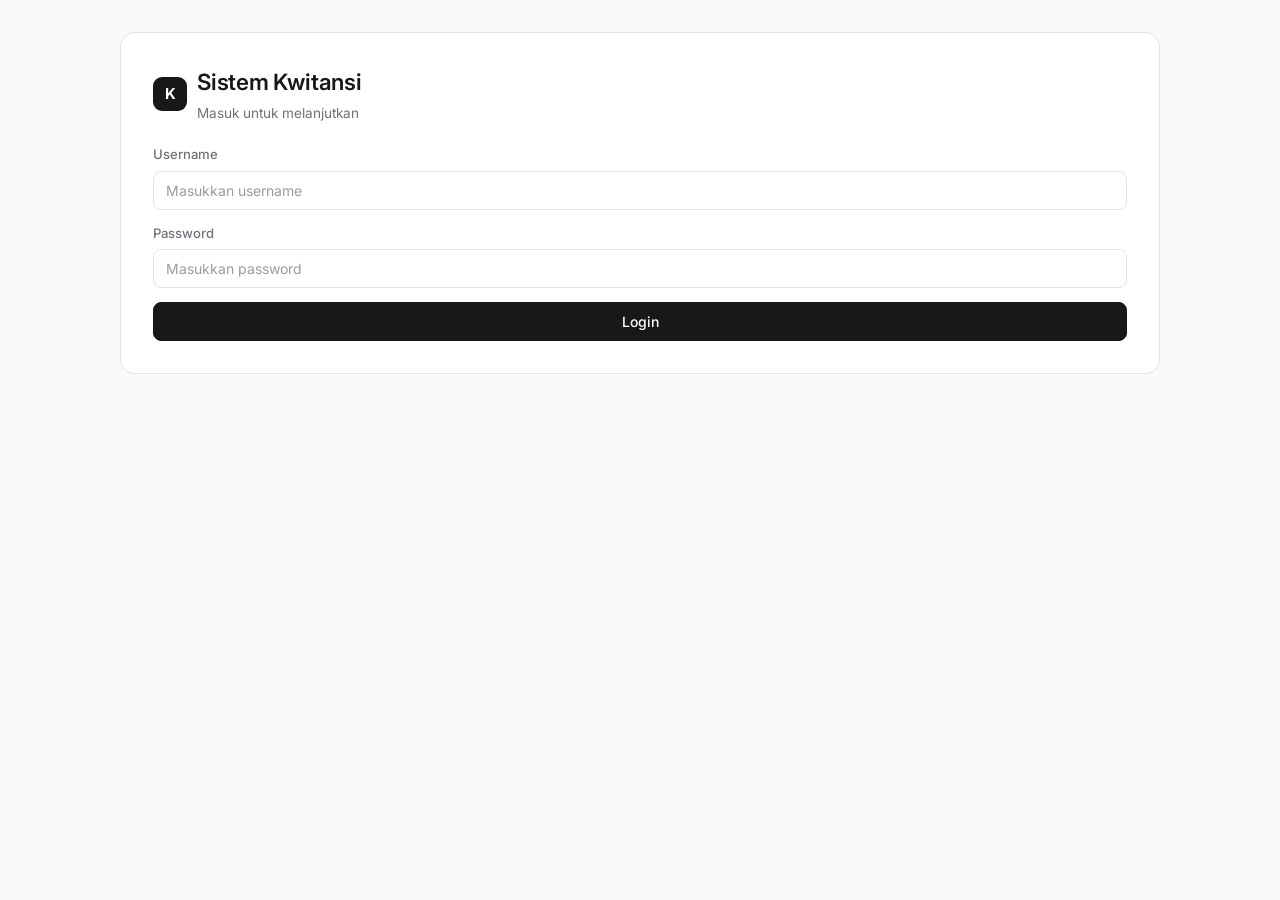
==== commit bfc87a0d: "Update sistem-kwitansi.html" ====
--- a/public/sistem-kwitansi.html
+++ b/public/sistem-kwitansi.html
@@ -8,6 +8,7 @@
 <link rel="preconnect" href="https://fonts.gstatic.com" crossorigin>
 <link href="https://fonts.googleapis.com/css2?family=Inter:wght@400;500;600;700&family=JetBrains+Mono:wght@500&display=swap" rel="stylesheet">
 <script>
+  /* Terapkan tema tersimpan sebelum render agar tidak ada "kedipan" warna */
   (function () {
     try {
       var t = localStorage.getItem('kwitansi_theme') || 'onyx';
@@ -16,6 +17,7 @@
   })();
 </script>
 <style>
+  /* ============ DESIGN TOKENS (monokrom) ============ */
   :root[data-theme="onyx"] {
     --bg: #fafafa; --surface: #ffffff; --surface-2: #f4f4f5;
     --text: #18181b; --text-muted: #71717a; --border: #e4e4e7;
@@ -65,11 +67,12 @@
   h2 { font-size: 1.4rem; }
   h3 { font-size: 1.05rem; font-weight: 500; }
   h4 { font-size: 1rem; text-transform: none; color: var(--text); margin-bottom: 2px; }
+  hr { border: none; border-top: 1px solid var(--border); margin: 14px 0; }
   .subtle { color: var(--text-muted); font-size: 0.85rem; }
 
   .hidden { display: none !important; }
 
-  /* FORM */
+  /* ============ FORM ============ */
   .form-grid { display: grid; grid-template-columns: repeat(auto-fit, minmax(180px, 1fr)); gap: 14px; }
   .form-group { margin-bottom: 14px; display: flex; flex-direction: column; gap: 6px; }
   label { font-weight: 500; font-size: 0.82rem; color: var(--text-muted); }
@@ -90,8 +93,9 @@
     box-shadow: 0 0 0 3px color-mix(in srgb, var(--accent) 15%, transparent);
   }
   input[readonly] { background: var(--surface-2); color: var(--text-muted); }
-
-  /* BUTTONS */
+  input::placeholder { color: var(--text-muted); opacity: .7; }
+
+  /* ============ BUTTONS ============ */
   button {
     padding: 10px 16px;
     border: 1px solid var(--accent);
@@ -113,14 +117,18 @@
   button:active { transform: translateY(1px); }
   button:disabled { opacity: .5; cursor: not-allowed; }
 
-  button.btn-secondary { background: transparent; color: var(--text); border-color: var(--border); }
+  button.btn-secondary {
+    background: transparent;
+    color: var(--text);
+    border-color: var(--border);
+  }
   button.btn-danger { background: var(--danger); border-color: var(--danger); color: var(--danger-contrast); }
   button.btn-success { background: var(--accent); border-color: var(--accent); color: var(--accent-contrast); }
   button.btn-auto { width: auto; padding: 9px 14px; }
   button.btn-sm { width: auto; padding: 6px 10px; font-size: 12.5px; }
 
-  /* SPINNER */
-  .spinner { width: 14px; height: 14px; border: 2px solid currentColor; border-bottom-color: transparent; border-radius: 50%; display: inline-block; animation: rotation 0.8s linear infinite; }
+  /* ============ SPINNER ============ */
+  .spinner { width: 14px; height: 14px; border: 2px solid currentColor; border-bottom-color: transparent; border-radius: 50%; display: inline-block; animation: rotation 0.8s linear infinite; opacity: .85; }
   @keyframes rotation { to { transform: rotate(360deg); } }
 
   .loading-overlay {
@@ -131,8 +139,9 @@
     z-index: 1000; border-radius: 14px; gap: 10px;
   }
   .big-spinner { width: 34px; height: 34px; border: 3px solid var(--accent); border-bottom-color: transparent; border-radius: 50%; animation: rotation 0.8s linear infinite; }
-
-  /* HEADER */
+  #globalLoadingText { font-size: 0.85rem; color: var(--text-muted); }
+
+  /* ============ HEADER ============ */
   .header-bar {
     display: flex; flex-wrap: wrap; gap: 14px; justify-content: space-between; align-items: center;
     border-bottom: 1px solid var(--border); padding-bottom: 16px; margin-bottom: 20px;
@@ -140,22 +149,25 @@
   .brand { display: flex; align-items: center; gap: 10px; }
   .brand-mark {
     width: 34px; height: 34px; border-radius: 9px; background: var(--accent); color: var(--accent-contrast);
-    display: flex; align-items: center; justify-content: center; font-weight: 700; font-size: 15px;
+    display: flex; align-items: center; justify-content: center; font-weight: 700; font-size: 15px; flex-shrink: 0;
   }
   .nav-btns { display: flex; gap: 8px; flex-wrap: wrap; align-items: center; }
 
+  /* Theme swatches */
   .theme-picker { display: flex; gap: 6px; align-items: center; margin-right: 4px; }
   .swatch {
     width: 22px; height: 22px; border-radius: 50%; cursor: pointer;
-    border: 1px solid var(--border); padding: 0;
-  }
+    border: 1px solid var(--border); box-shadow: 0 0 0 0 transparent; padding: 0;
+    transition: transform .1s ease, box-shadow .15s ease;
+  }
+  .swatch:hover { transform: scale(1.08); }
   .swatch[aria-pressed="true"] { box-shadow: 0 0 0 2px var(--surface), 0 0 0 4px var(--accent); }
   .swatch-onyx { background: linear-gradient(135deg,#fafafa 50%,#18181b 50%); }
   .swatch-graphite { background: linear-gradient(135deg,#3f3f46 50%,#0e0e10 50%); }
   .swatch-stone { background: linear-gradient(135deg,#f6f4f1 50%,#8a8378 50%); }
   .swatch-slate { background: linear-gradient(135deg,#e9eaed 50%,#23262b 50%); }
 
-  /* TABLE */
+  /* ============ LIST / TABLE ============ */
   .toolbar { display: flex; flex-wrap: wrap; gap: 14px; align-items: flex-end; margin-bottom: 16px; }
   .toolbar .form-group { margin-bottom: 0; min-width: 180px; }
 
@@ -167,12 +179,24 @@
     padding: 10px 14px; border-bottom: 1px solid var(--border);
   }
   table.data-table td { padding: 12px 14px; border-bottom: 1px solid var(--border); font-size: 13.5px; vertical-align: middle; }
+  table.data-table tbody tr:last-child td { border-bottom: none; }
   table.data-table tbody tr:hover { background: var(--surface-2); }
   .row-actions { display: flex; gap: 6px; flex-wrap: wrap; }
-
-  /* RECEIPT */
+  .empty-state { text-align: center; padding: 32px 14px; color: var(--text-muted); font-size: 0.9rem; }
+
+  @media (max-width: 640px) {
+    table.data-table thead { display: none; }
+    table.data-table, table.data-table tbody, table.data-table tr, table.data-table td { display: block; width: 100%; }
+    table.data-table tr { border-bottom: 1px solid var(--border); padding: 10px 4px; }
+    table.data-table td { border: none; padding: 4px 10px; display: flex; justify-content: space-between; gap: 10px; text-align: right; }
+    table.data-table td::before { content: attr(data-label); font-weight: 600; color: var(--text-muted); text-align: left; }
+    table.data-table td.row-actions-cell { justify-content: flex-end; }
+    table.data-table td.row-actions-cell::before { content: none; }
+  }
+
+  /* ============ KWITANSI (RECEIPT) ============ */
   .kwitansi-box { border: 1.5px solid var(--text); border-radius: 10px; overflow: hidden; background: var(--surface); margin-top: 6px; }
-  .kwitansi-title { background: var(--accent); color: var(--accent-contrast); text-align: center; font-size: 18px; font-weight: 700; padding: 12px; }
+  .kwitansi-title { background: var(--accent); color: var(--accent-contrast); text-align: center; font-size: 18px; font-weight: 700; padding: 12px; letter-spacing: .01em; }
   .kwitansi-subtitle { text-align: center; font-size: 12.5px; color: var(--text-muted); border-bottom: 1px solid var(--border); padding: 6px; }
 
   table.kwitansi-table { width: 100%; border-collapse: collapse; }
@@ -184,12 +208,22 @@
   .sig-box { flex: 1 1 150px; border-right: 1px solid var(--border); min-height: 100px; text-align: center; display: flex; flex-direction: column; justify-content: space-between; padding: 10px; font-size: 13px; }
   .sig-box:last-child { border-right: none; }
 
+  .preview-actions { display: flex; gap: 8px; margin-bottom: 16px; flex-wrap: wrap; }
+
+  /* ============ MISC ============ */
+  .welcome-name { font-weight: 600; }
+  .role-badge {
+    display: inline-block; font-size: 0.7rem; text-transform: uppercase; letter-spacing: .03em;
+    padding: 2px 8px; border-radius: 20px; background: var(--surface-2); color: var(--text-muted); margin-left: 6px; font-weight: 600;
+  }
+
   @media print {
     body { background: #fff !important; padding: 0; color: #000; }
     .no-print { display: none !important; }
-    .container { border: none; padding: 0; max-width: 100%; }
-    .kwitansi-box { border: 2px solid #000 !important; }
-    .kwitansi-title { background: #000 !important; color: #fff !important; }
+    .container { border: none; border-radius: 0; padding: 0; max-width: 100%; }
+    .kwitansi-box { border: 2px solid #000 !important; border-radius: 0; page-break-inside: avoid; }
+    .kwitansi-title { background: #000 !important; color: #fff !important; -webkit-print-color-adjust: exact; print-color-adjust: exact; }
+    table.kwitansi-table td, table.kwitansi-table th, .signature-container, .sig-box { border-color: #000 !important; }
   }
 </style>
 </head>
@@ -197,12 +231,13 @@
 
 <div class="container">
 
+  <!-- OVERLAY LOADING GLOBAL -->
   <div id="globalLoading" class="loading-overlay hidden">
     <div class="big-spinner"></div>
     <span id="globalLoadingText">Memproses data...</span>
   </div>
 
-  <!-- LOGIN -->
+  <!-- 1. HALAMAN LOGIN -->
   <div id="loginSection">
     <div class="brand" style="margin-bottom:22px;">
       <div class="brand-mark">K</div>
@@ -224,22 +259,22 @@
     </button>
   </div>
 
-  <!-- DASHBOARD -->
+  <!-- 2. DASHBOARD UTAMA -->
   <div id="dashboardSection" class="hidden">
     <div class="header-bar no-print">
       <div class="brand">
         <div class="brand-mark">K</div>
         <div>
-          <h3>Selamat datang, <span id="userDisplayName"></span></h3>
-          <span id="userRole" style="font-size: 0.75rem; color: var(--text-muted);"></span>
+          <h3>Selamat datang, <span id="userDisplayName" class="welcome-name"></span></h3>
+          <span id="userRole" class="role-badge"></span>
         </div>
       </div>
       <div class="nav-btns">
-        <div class="theme-picker">
-          <button type="button" class="swatch swatch-onyx" data-theme-choice="onyx" title="Onyx"></button>
-          <button type="button" class="swatch swatch-graphite" data-theme-choice="graphite" title="Graphite"></button>
-          <button type="button" class="swatch swatch-stone" data-theme-choice="stone" title="Stone"></button>
-          <button type="button" class="swatch swatch-slate" data-theme-choice="slate" title="Slate"></button>
+        <div class="theme-picker" role="group" aria-label="Pilih tema warna">
+          <button type="button" class="swatch swatch-onyx" data-theme-choice="onyx" title="Onyx" aria-pressed="false"></button>
+          <button type="button" class="swatch swatch-graphite" data-theme-choice="graphite" title="Graphite (gelap)" aria-pressed="false"></button>
+          <button type="button" class="swatch swatch-stone" data-theme-choice="stone" title="Stone" aria-pressed="false"></button>
+          <button type="button" class="swatch swatch-slate" data-theme-choice="slate" title="Slate" aria-pressed="false"></button>
         </div>
         <button id="btnTambahUser" class="hidden btn-secondary btn-auto" onclick="showFormUser()">+ Akun Baru</button>
         <button id="btnTambahKwitansi" class="hidden btn-auto" onclick="showFormKwitansi()">+ Buat Kwitansi</button>
@@ -247,9 +282,11 @@
       </div>
     </div>
 
-    <!-- LIST -->
+    <!-- Tampilan Daftar Kwitansi -->
     <div id="listSection" class="no-print">
       <h4>Daftar Kwitansi Pembayaran</h4>
+      <p class="subtle" style="margin-bottom:16px;">Kelola dan cetak kwitansi yang sudah tersimpan.</p>
+
       <div class="toolbar">
         <div class="form-group">
           <label>Tipe Kwitansi</label>
@@ -262,28 +299,34 @@
       <div id="kwitansiListTable"></div>
     </div>
 
-    <!-- FORM USER -->
+    <!-- Form Buat Akun Baru -->
     <div id="formUserSection" class="hidden no-print">
       <h4>Buat Akun Baru</h4>
+      <p class="subtle" style="margin-bottom:16px;">Tambahkan pengguna admin atau client baru.</p>
       <div class="form-grid">
         <div class="form-group"><label>Username</label><input type="text" id="newUsername"></div>
         <div class="form-group"><label>Password</label><input type="password" id="newPassword"></div>
         <div class="form-group">
           <label>Role</label>
-          <select id="newRole"><option value="client">Client</option><option value="admin">Admin</option></select>
+          <select id="newRole">
+            <option value="client">Client</option>
+            <option value="admin">Admin</option>
+          </select>
         </div>
         <div class="form-group"><label>Nama Lengkap</label><input type="text" id="newName"></div>
       </div>
-      <div style="display:flex; gap:8px;">
-        <button id="btnSimpanUser" class="btn-success btn-auto" onclick="simpanUser()"><span id="btnSimpanUserText">Simpan Akun</span></button>
+      <div style="display:flex; gap:8px; flex-wrap:wrap;">
+        <button id="btnSimpanUser" class="btn-success btn-auto" onclick="simpanUser()">
+          <span id="btnSimpanUserText">Simpan Akun</span>
+        </button>
         <button class="btn-secondary btn-auto" onclick="hideForms()">Batal</button>
       </div>
     </div>
 
-    <!-- FORM INPUT KWITANSI -->
+    <!-- Form Input Kwitansi -->
     <div id="formKwitansiSection" class="hidden no-print">
-      <h4>Tambah Kwitansi Baru</h4>
-      <p class="subtle" style="margin-bottom:16px;">Semua input manual. Terbilang dihitung otomatis dari Total Keuntungan / Jumlah.</p>
+      <h4 id="formKwitansiTitle">Tambah Kwitansi Baru</h4>
+      <p class="subtle" style="margin-bottom:16px;">Isi rincian transaksi secara manual. Total 30% dan Terbilang dihitung otomatis.</p>
 
       <div class="form-group" style="max-width:260px;">
         <label>Tipe Kwitansi</label>
@@ -304,7 +347,7 @@
         <div class="form-group"><label>Modal (Rp)</label><input type="number" step="0.01" id="fieldModal"></div>
       </div>
 
-      <!-- Field Lebur -->
+      <!-- Field Khusus Lebur (Semua Manual) -->
       <div id="fieldsLebur">
         <div class="form-grid">
           <div class="form-group"><label>Harga Beli 1 / gr (Rp)</label><input type="number" step="0.01" id="fieldHargaBeli1Gr"></div>
@@ -314,7 +357,7 @@
         </div>
       </div>
 
-      <!-- Field Tak Lebur -->
+      <!-- Field Khusus Tak Lebur (Semua Manual) -->
       <div id="fieldsTakLebur" class="hidden">
         <div class="form-grid">
           <div class="form-group"><label>Harga Beli / gram (Rp)</label><input type="number" step="0.01" id="fieldHargaBeliGram"></div>
@@ -322,27 +365,30 @@
         </div>
       </div>
 
+      <!-- Field Hasil Kalkulasi (Manual Keuntungan -> Auto 30% & Terbilang) -->
       <div class="form-grid">
-        <div class="form-group"><label>Total Penjualan (Rp)</label><input type="number" step="0.01" id="fieldTotalPenjualan"></div>
-        <div class="form-group"><label>Total Keuntungan (Rp)</label><input type="number" step="0.01" id="fieldTotalKeuntungan" oninput="updateTerbilangDanJumlah()"></div>
-        <div class="form-group"><label>Total Keuntungan x 30% (Jumlah)</label><input type="number" step="0.01" id="fieldJumlah" oninput="updateTerbilangSaja()"></div>
+        <div class="form-group"><label>Total Penjualan (Rp)</label><input type="number" step="0.01" id="fieldTotalPenjualan" placeholder="0"></div>
+        <div class="form-group"><label>Total Keuntungan (Rp)</label><input type="number" step="0.01" id="fieldTotalKeuntungan" oninput="hitungManualKeuntungan()" placeholder="0"></div>
+        <div class="form-group"><label>Total Keuntungan x 30% (Jumlah)</label><input type="number" step="0.01" id="fieldJumlah" readonly></div>
       </div>
 
       <!-- Terbilang Otomatis -->
       <div class="form-group">
-        <label>Terbilang (Otomatis dari Jumlah 30%)</label>
-        <input type="text" id="fieldTerbilang" readonly style="font-weight:600; background:var(--surface-2);">
-      </div>
-
-      <div style="display:flex; gap:8px; margin-top:10px;">
-        <button id="btnSimpanKwitansi" class="btn-success btn-auto" onclick="simpanKwitansi()"><span id="btnSimpanKwitansiText">Simpan Kwitansi</span></button>
+        <label>Terbilang (Otomatis dari Total Keuntungan x 30%)</label>
+        <input type="text" id="fieldTerbilang" readonly style="font-weight:600;">
+      </div>
+
+      <div style="display:flex; gap:8px; flex-wrap:wrap; margin-top:6px;">
+        <button id="btnSimpanKwitansi" class="btn-success btn-auto" onclick="simpanKwitansi()">
+          <span id="btnSimpanKwitansiText">Simpan Kwitansi</span>
+        </button>
         <button class="btn-secondary btn-auto" onclick="hideForms()">Batal</button>
       </div>
     </div>
 
-    <!-- PREVIEW -->
+    <!-- PREVIEW KWITANSI -->
     <div id="previewArea" class="hidden">
-      <div class="preview-actions no-print" style="margin-bottom:16px; display:flex; gap:8px;">
+      <div class="preview-actions no-print">
         <button class="btn-success btn-auto" onclick="window.print()">Cetak / Download PDF</button>
         <button class="btn-secondary btn-auto" onclick="closePreview()">Kembali</button>
       </div>
@@ -373,12 +419,19 @@
           </tr>
         </table>
 
+        <!-- Tabel Perhitungan -->
         <table class="kwitansi-table" id="viewDetailTable"></table>
 
         <div class="signature-container">
-          <div class="sig-box" style="flex: 2 1 220px; text-align:left;"><strong>Detail Jumlah dan Perhitungan</strong></div>
-          <div class="sig-box"><strong>Tanda Tangan Penerima</strong></div>
-          <div class="sig-box"><strong>Tanda Tangan Penyetor</strong></div>
+          <div class="sig-box" style="flex: 2 1 220px; text-align:left;">
+            <strong>Detail Jumlah dan Perhitungan</strong>
+          </div>
+          <div class="sig-box">
+            <strong>Tanda Tangan Penerima</strong>
+          </div>
+          <div class="sig-box">
+            <strong>Tanda Tangan Penyetor</strong>
+          </div>
         </div>
       </div>
     </div>
@@ -388,9 +441,12 @@
 </div>
 
 <script>
+  // MASUKKAN URL WEB APP GOOGLE APPS SCRIPT ANDA DI SINI
   const SCRIPT_URL = "https://script.google.com/macros/s/AKfycbz9GG3gBZ4VMl-e2Hu1_Qv3UtREHo_DA6vSNfeqBpv2RDfMTVq-NjoJUmWT4LGvK2Az/exec";
+
   let currentUser = null;
 
+  // --- THEME PICKER (monokrom) ---
   function applyTheme(theme) {
     document.documentElement.setAttribute('data-theme', theme);
     try { localStorage.setItem('kwitansi_theme', theme); } catch (e) {}
@@ -406,6 +462,7 @@
     });
   });
 
+  // --- HELPER LOADING ANIMASI ---
   function setButtonLoading(btnId, textId, isLoading, originalText) {
     const btn = document.getElementById(btnId);
     const txt = document.getElementById(textId);
@@ -427,7 +484,7 @@
     document.getElementById('globalLoading').classList.add('hidden');
   }
 
-  /* FUNGSI TERBILANG DENGAN SANGAT AKURAT (Mendukung Minus) */
+  // --- FUNGSI TERBILANG DENGAN DUKUNGAN PENUH ---
   function terbilangAngkaDasar(angka) {
     var bil = ["", "Satu", "Dua", "Tiga", "Empat", "Lima", "Enam", "Tujuh", "Delapan", "Sembilan", "Sepuluh", "Sebelas"];
     angka = Math.floor(angka);
@@ -450,15 +507,10 @@
   function konversiTerbilangLengkap(nilai) {
     if (!nilai || nilai === 0) return "Nol Rupiah.";
 
-    let awalan = "";
-    if (nilai < 0) {
-      awalan = "Minus ";
-    }
-
     var bagianUtama = Math.floor(Math.abs(nilai));
     var bagianDesimal = Math.round((Math.abs(nilai) - bagianUtama) * 100);
 
-    var hasil = awalan + terbilangAngkaDasar(bagianUtama).trim() + " Rupiah";
+    var hasil = terbilangAngkaDasar(bagianUtama).trim() + " Rupiah";
 
     if (bagianDesimal > 0) {
       hasil += " " + terbilangAngkaDasar(bagianDesimal).trim() + " Perak";
@@ -469,24 +521,7 @@
     return hasil.replace(/\s+/g, ' ').trim();
   }
 
-  /* LOGIKA EDIT MANUAL & OTOMATISASI TERBILANG */
-  function updateTerbilangDanJumlah() {
-    const totalKeuntungan = parseFloat(document.getElementById('fieldTotalKeuntungan').value) || 0;
-    
-    // Hitung 30% dari Total Keuntungan yang diinput manual
-    const jumlah30 = totalKeuntungan * 0.30;
-    document.getElementById('fieldJumlah').value = jumlah30 ? jumlah30.toFixed(2) : 0;
-    
-    // Jalankan Terbilang dari nilai 30% tersebut
-    document.getElementById('fieldTerbilang').value = konversiTerbilangLengkap(jumlah30);
-  }
-
-  function updateTerbilangSaja() {
-    const jumlah = parseFloat(document.getElementById('fieldJumlah').value) || 0;
-    document.getElementById('fieldTerbilang').value = konversiTerbilangLengkap(jumlah);
-  }
-
-  /* LOGIN & LOGOUT */
+  // --- LOGIN & LOGOUT ---
   async function handleLogin() {
     const u = document.getElementById('loginUsername').value;
     const p = document.getElementById('loginPassword').value;
@@ -503,12 +538,13 @@
       if (user) {
         currentUser = user;
         document.getElementById('userDisplayName').innerText = user.name;
-        document.getElementById('userRole').innerText = user.role.toUpperCase();
+        document.getElementById('userRole').innerText = user.role;
 
         document.getElementById('loginSection').classList.add('hidden');
         document.getElementById('dashboardSection').classList.remove('hidden');
 
-        if(user.role === 'admin') {
+        // Pengecekan Role Admin (Aman dari Kapitalisasi)
+        if (String(user.role).toLowerCase() === 'admin') {
           document.getElementById('btnTambahUser').classList.remove('hidden');
           document.getElementById('btnTambahKwitansi').classList.remove('hidden');
         }
@@ -518,7 +554,7 @@
         alert("Username atau Password salah!");
       }
     } catch(err) {
-      alert("Gagal terhubung ke server.");
+      alert("Gagal terhubung ke Google Apps Script. Pastikan URL Web App sudah dikonfigurasi dengan benar.");
     } finally {
       setButtonLoading('btnLogin', 'btnLoginText', false, 'Login');
     }
@@ -546,6 +582,7 @@
     document.getElementById('formKwitansiSection').classList.remove('hidden');
   }
 
+  // --- KALKULASI & FORM HANDLER ---
   function toggleFormFields() {
     const type = document.getElementById('inputType').value;
     if(type === 'lebur') {
@@ -557,17 +594,45 @@
     }
   }
 
+  // FUNGSI UTAMA: Mengkalkulasi 30% dari Total Keuntungan & Mengisi Terbilang secara Realtime
+  function hitungManualKeuntungan() {
+    const elKeuntungan = document.getElementById('fieldTotalKeuntungan');
+    if (!elKeuntungan) return;
+
+    let valStr = elKeuntungan.value.toString().replace(/,/g, '.');
+    const totalKeuntungan = parseFloat(valStr) || 0;
+
+    // Hitung 30% dari Total Keuntungan
+    const jumlah30 = totalKeuntungan * 0.30;
+
+    // Update field Jumlah (30%)
+    const elJumlah = document.getElementById('fieldJumlah');
+    if (elJumlah) {
+      elJumlah.value = jumlah30 !== 0 ? jumlah30.toFixed(2) : '0';
+    }
+
+    // Update field Terbilang
+    const elTerbilang = document.getElementById('fieldTerbilang');
+    if (elTerbilang) {
+      elTerbilang.value = konversiTerbilangLengkap(jumlah30);
+    }
+  }
+
+  function hitungOtomatis(e) {
+    hitungManualKeuntungan();
+  }
+
   function formatRupiah(val) {
     return "Rp" + new Intl.NumberFormat('id-ID', { minimumFractionDigits: 0, maximumFractionDigits: 2 }).format(val || 0);
   }
 
-  /* DATABASE LOAD & SAVE */
+  // --- APPS SCRIPT DATABASE CRUD ---
   async function loadKwitansiData() {
     const type = document.getElementById('filterType').value;
     const action = type === 'lebur' ? 'getKwitansiLebur' : 'getKwitansiTakLebur';
     const container = document.getElementById('kwitansiListTable');
 
-    showGlobalLoading("Memuat data...");
+    showGlobalLoading("Memuat daftar kwitansi...");
 
     try {
       const res = await fetch(`${SCRIPT_URL}?action=${action}`);
@@ -585,18 +650,18 @@
         </thead><tbody>`;
 
       if(data.length === 0) {
-        html += `<tr><td colspan="5" style="text-align:center; padding:20px;">Belum ada data kwitansi.</td></tr>`;
+        html += `<tr><td colspan="5"><div class="empty-state">Belum ada data kwitansi.</div></td></tr>`;
       } else {
         data.forEach(row => {
           html += `<tr>
-            <td>${row.no || '-'}</td>
-            <td>${row.terima_dari || '-'}</td>
-            <td class="num">${formatRupiah(row.jumlah)}</td>
-            <td class="num">${formatRupiah(row.total_keuntungan)}</td>
-            <td>
+            <td data-label="No">${row.no || '-'}</td>
+            <td data-label="Terima Dari">${row.terima_dari || '-'}</td>
+            <td data-label="Jumlah (30%)" class="num">${formatRupiah(row.jumlah)}</td>
+            <td data-label="Total Keuntungan" class="num">${formatRupiah(row.total_keuntungan)}</td>
+            <td data-label="Aksi" class="row-actions-cell">
               <div class="row-actions">
                 <button class="btn-secondary btn-sm" onclick='viewKwitansi(${JSON.stringify(row)}, "${type}")'>Cetak / Lihat</button>
-                ${currentUser.role === 'admin' ? `<button class="btn-danger btn-sm" onclick='hapusKwitansi("${row.id}", "${type}")'>Hapus</button>` : ''}
+                ${String(currentUser.role).toLowerCase() === 'admin' ? `<button class="btn-danger btn-sm" onclick='hapusKwitansi("${row.id}", "${type}")'>Hapus</button>` : ''}
               </div>
             </td>
           </tr>`;
@@ -606,7 +671,7 @@
       html += `</tbody></table></div>`;
       container.innerHTML = html;
     } catch(err) {
-      container.innerHTML = "<p style='color:var(--danger);'>Gagal memuat data.</p>";
+      container.innerHTML = "<p style='color:var(--danger);'>Gagal memuat data dari database.</p>";
     } finally {
       hideGlobalLoading();
     }
@@ -622,9 +687,6 @@
     const id = "KWT-" + Date.now();
 
     if(type === 'lebur') {
-      const hb1gr = parseFloat(document.getElementById('fieldHargaBeli1Gr').value) || 0;
-      const tsl = parseFloat(document.getElementById('fieldTotalSetelahLebur').value) || 0;
-
       rowData = [
         id,
         document.getElementById('fieldNo').value,
@@ -634,11 +696,11 @@
         document.getElementById('fieldJumlah').value,
         document.getElementById('fieldTerbilang').value,
         document.getElementById('fieldModal').value,
-        hb1gr,
+        document.getElementById('fieldHargaBeli1Gr').value,
         document.getElementById('fieldTotalSebelumLebur').value,
-        tsl,
+        document.getElementById('fieldTotalSetelahLebur').value,
         document.getElementById('fieldKadar').value,
-        (hb1gr * tsl).toFixed(2),
+        (parseFloat(document.getElementById('fieldTotalSetelahLebur').value)||0) * (parseFloat(document.getElementById('fieldHargaBeli1Gr').value)||0),
         document.getElementById('fieldTotalPenjualan').value,
         document.getElementById('fieldTotalKeuntungan').value,
         document.getElementById('fieldJumlah').value
@@ -676,7 +738,7 @@
       hideForms();
       await loadKwitansiData();
     } catch(err) {
-      alert("Gagal menyimpan kwitansi.");
+      alert("Gagal menyimpan kwitansi: " + err.toString());
     } finally {
       setButtonLoading('btnSimpanKwitansi', 'btnSimpanKwitansiText', false, 'Simpan Kwitansi');
     }
@@ -686,7 +748,7 @@
     if(!confirm("Yakin ingin menghapus kwitansi ini?")) return;
     const sheetName = type === 'lebur' ? 'KwitansiLebur' : 'KwitansiTakLebur';
 
-    showGlobalLoading("Menghapus...");
+    showGlobalLoading("Menghapus data...");
 
     try {
       await fetch(SCRIPT_URL, {
@@ -697,7 +759,7 @@
       alert("Data berhasil dihapus!");
       await loadKwitansiData();
     } catch(err) {
-      alert("Gagal menghapus data.");
+      alert("Gagal menghapus data!");
     } finally {
       hideGlobalLoading();
     }
@@ -709,25 +771,28 @@
     const r = document.getElementById('newRole').value;
     const n = document.getElementById('newName').value;
 
-    if(!u || !p || !n) return alert("Lengkapi semua field!");
+    if(!u || !p || !n) return alert("Mohon lengkapi semua field user!");
 
     setButtonLoading('btnSimpanUser', 'btnSimpanUserText', true, 'Simpan Akun');
+
+    const row = [u, p, r, n];
 
     try {
       await fetch(SCRIPT_URL, {
         method: "POST",
-        body: JSON.stringify({ action: "create", sheet: "Users", row: [u, p, r, n] })
+        body: JSON.stringify({ action: "create", sheet: "Users", row: row })
       });
 
       alert("User baru berhasil ditambahkan!");
       hideForms();
     } catch(err) {
-      alert("Gagal menyimpan user.");
+      alert("Gagal menyimpan user!");
     } finally {
       setButtonLoading('btnSimpanUser', 'btnSimpanUserText', false, 'Simpan Akun');
     }
   }
 
+  // --- PREVIEW & CETAK ---
   function viewKwitansi(data, type) {
     document.getElementById('listSection').classList.add('hidden');
     document.getElementById('previewArea').classList.remove('hidden');
